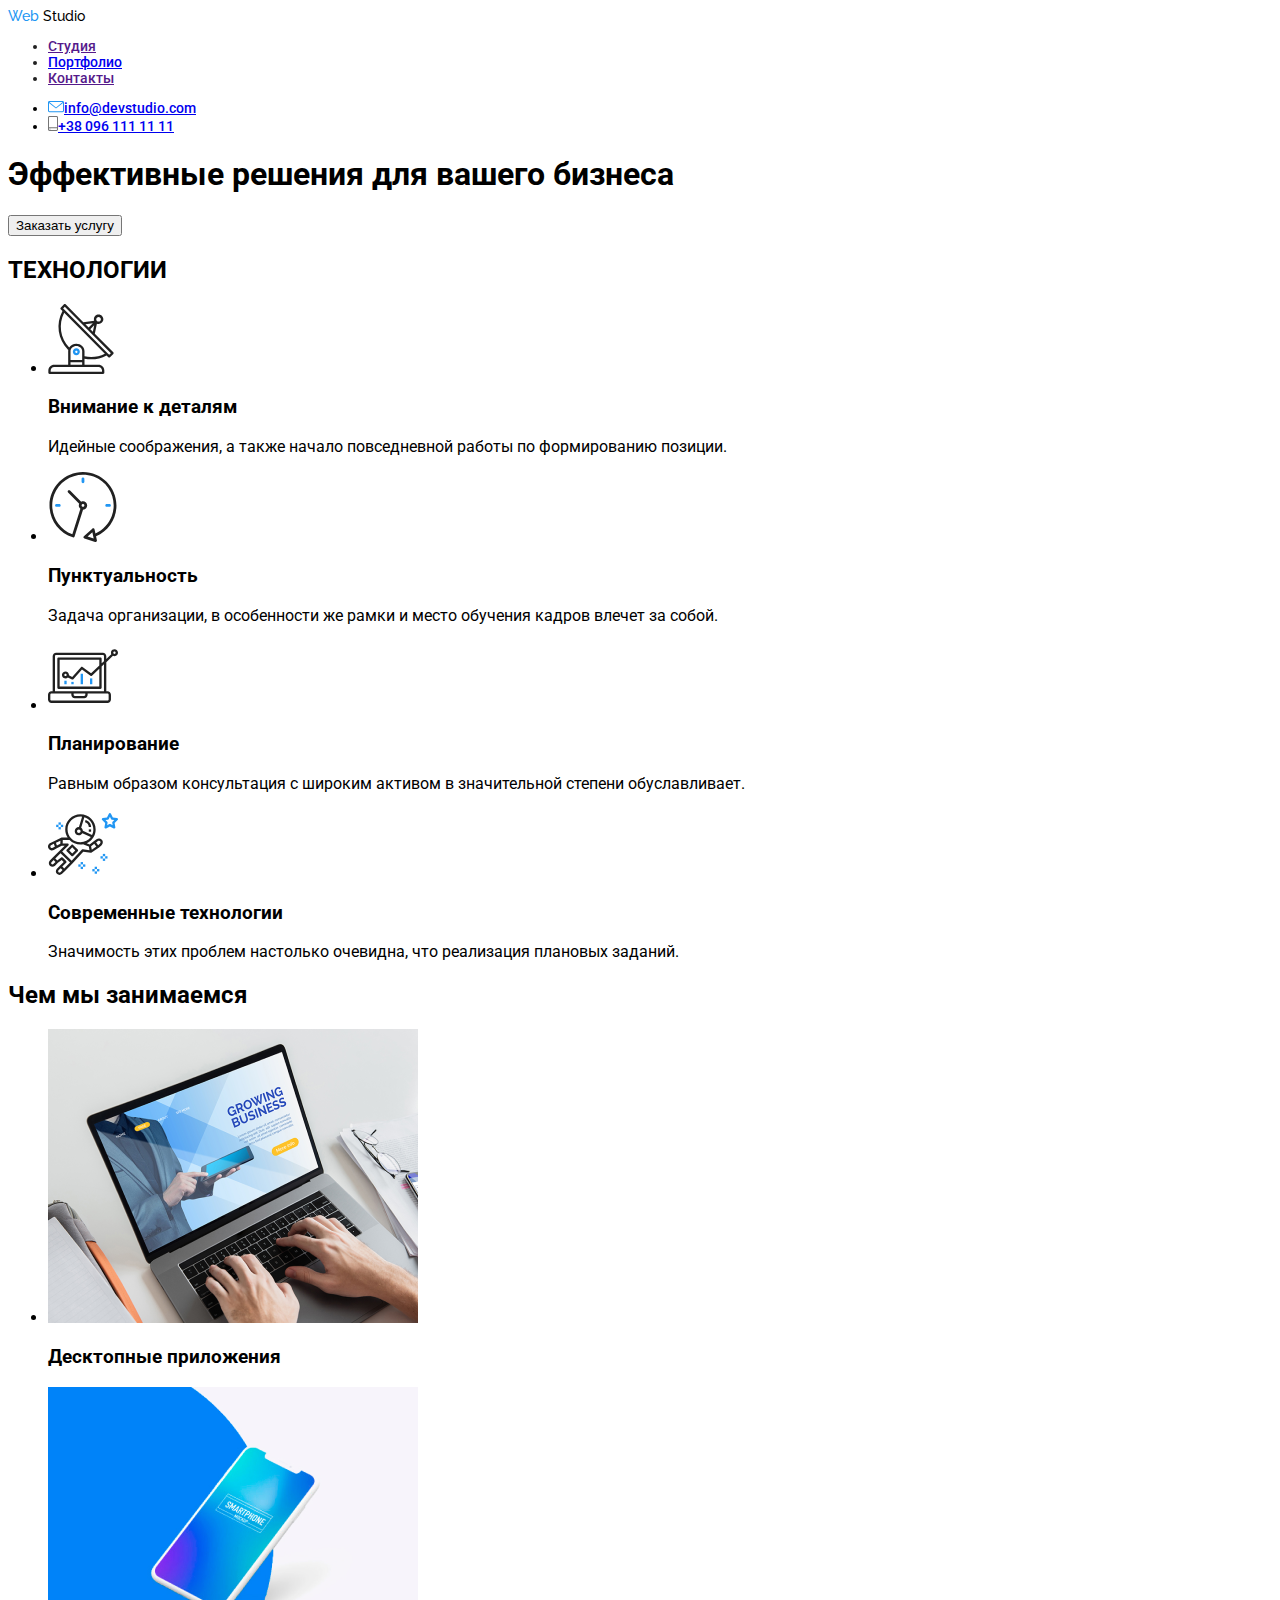
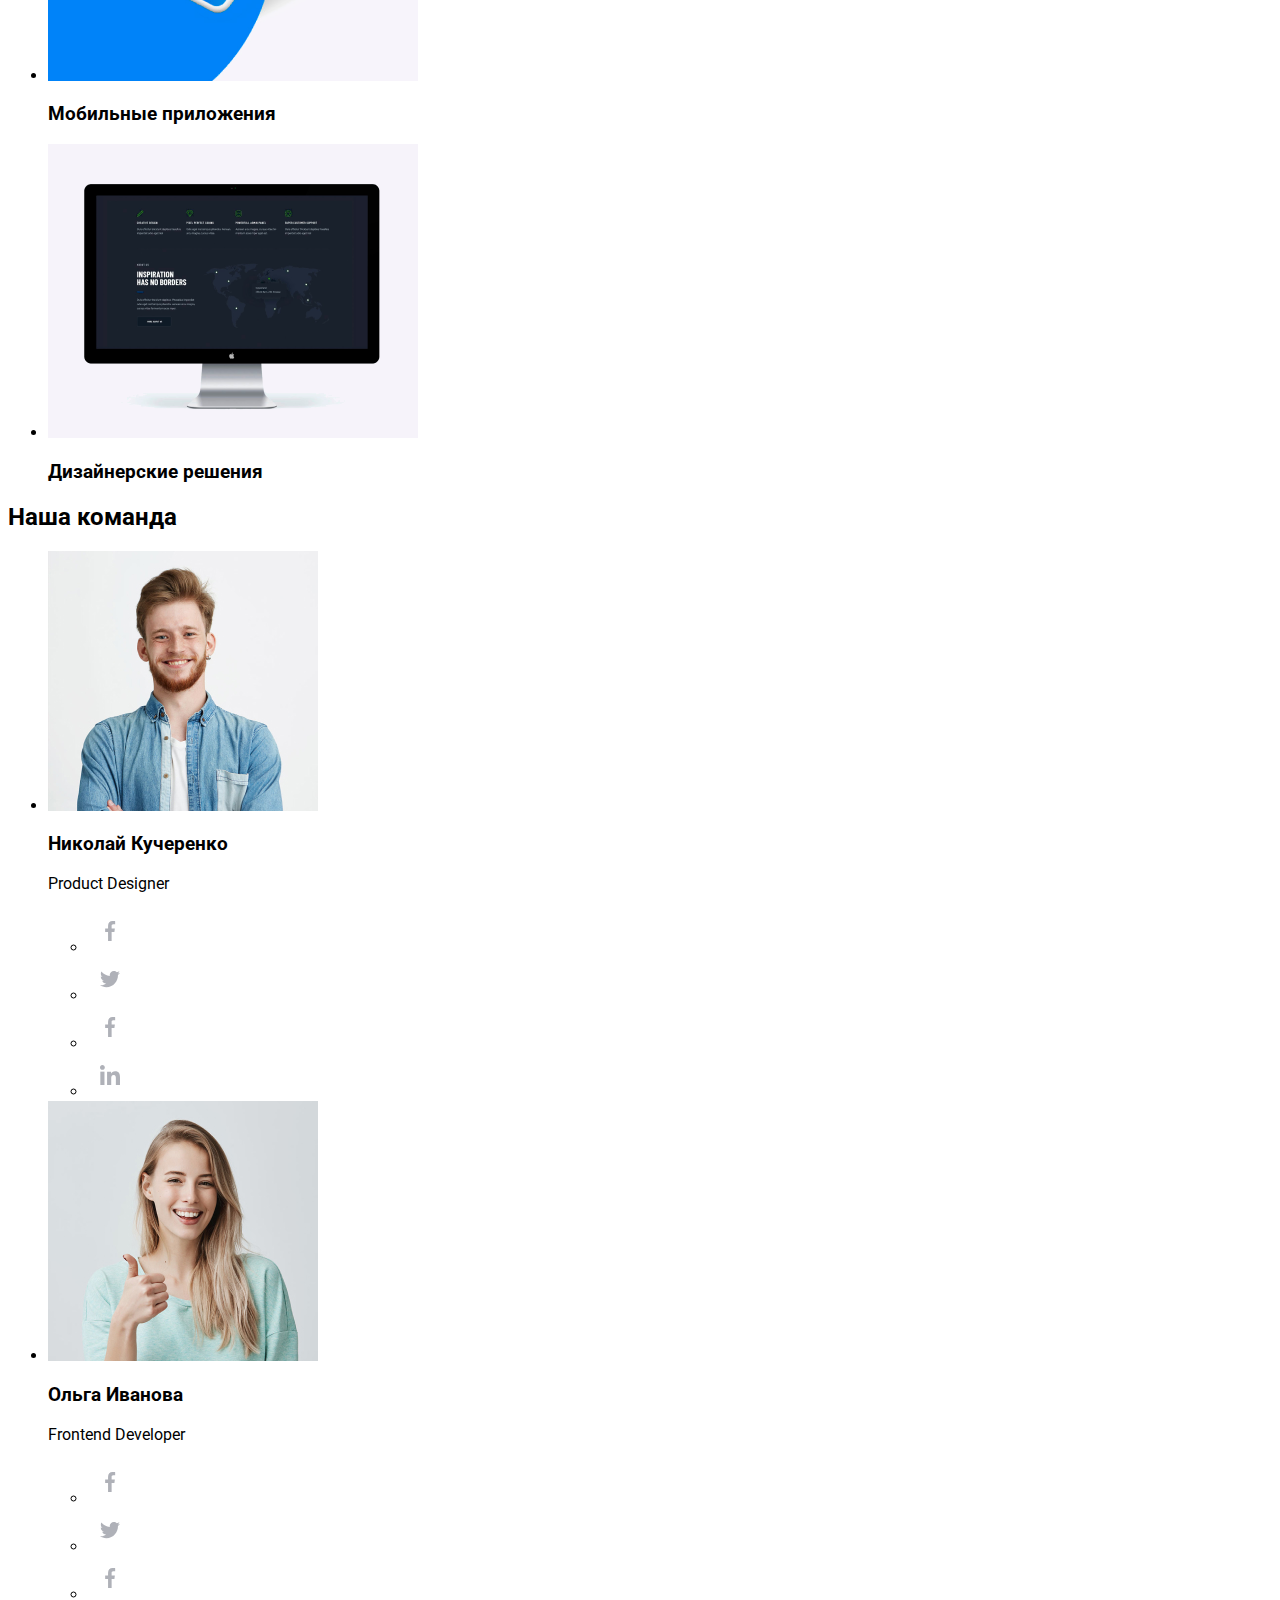
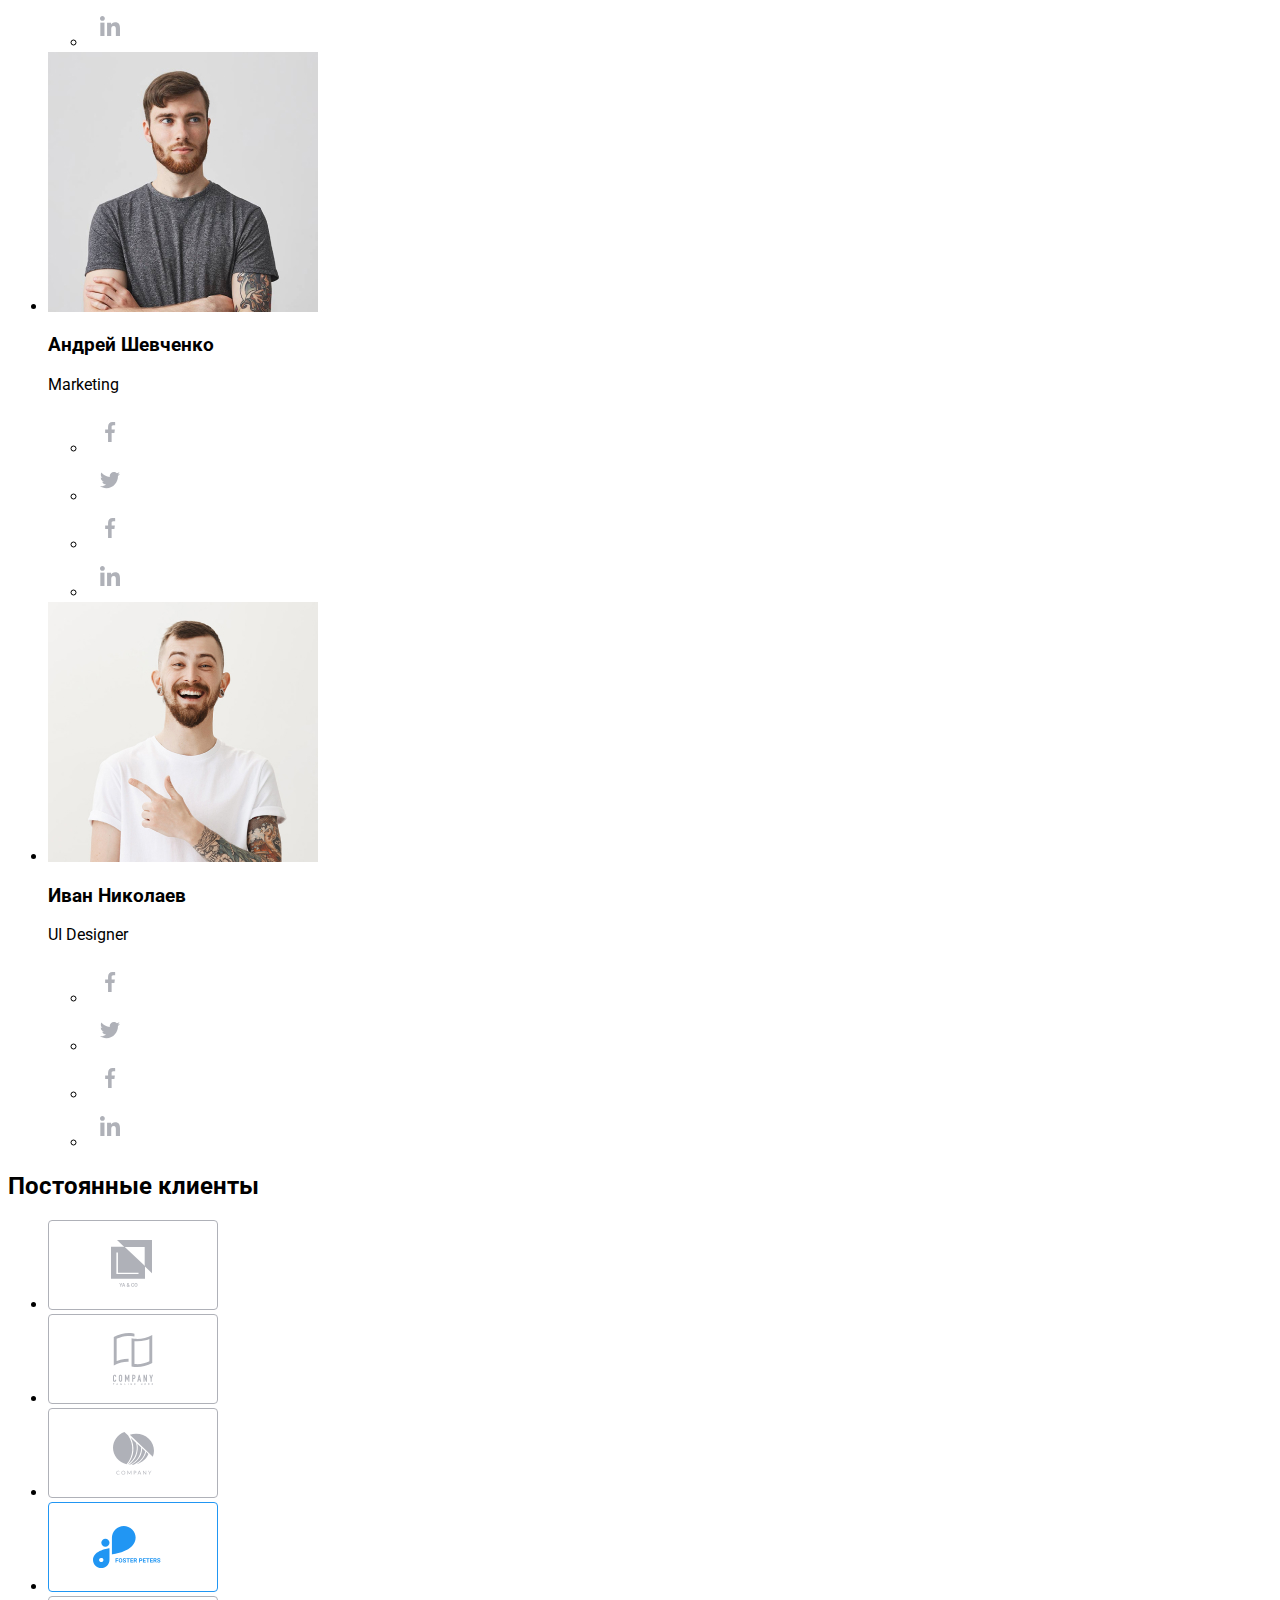
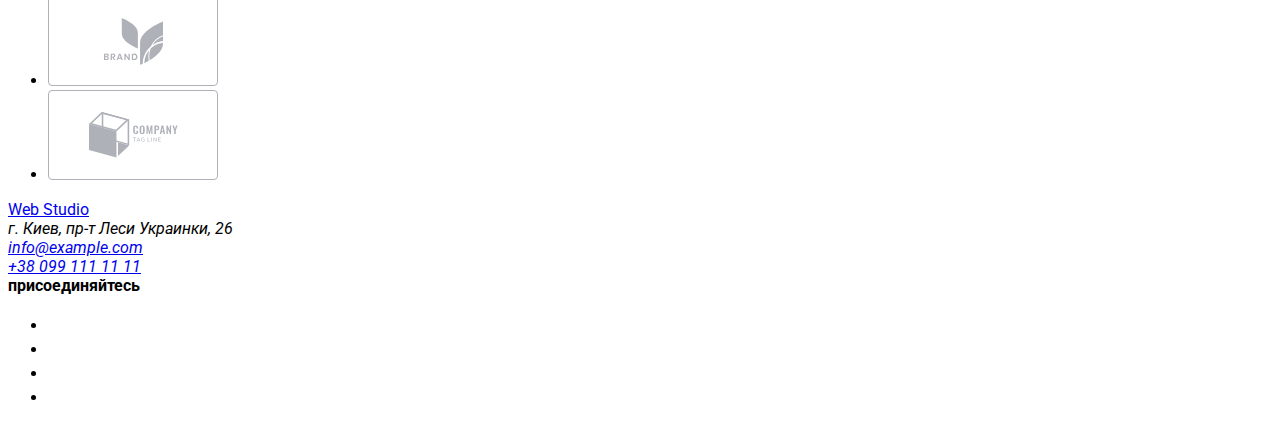
==== index.html @ 9bbaabc9 "CSS" ====
<!DOCTYPE html>
<html lang="ru">
  <head>
    <meta charset="UTF-8" />
    <meta name="viewport" content="width=device-width, initial-scale=1.0" />
    <title>Web Studio</title>
    <link rel="stylesheet" href="./css/styles.css" />
    <link
      href="https://fonts.googleapis.com/css2?family=Raleway:wght@700&family=Roboto:wght@400;500;700&display=swap"
      rel="stylesheet"
    />
    <link
      href="https://fonts.googleapis.com/css2?family=Raleway:wght@700&family=Roboto&display=swap"
      rel="stylesheet"
    />
  </head>
  <body class="web-studio">
    <header>
      <!-- Навигация -->
      <nav class="navi">
        <a href="/" class="logo">Web <span class="logo-color">Studio</span> </a>
        <ul class="navi-link">
          <li><a href="">Студия</a></li>
          <li><a href="portfolio.html">Портфолио</a></li>
          <li><a href="">Контакты</a></li>
        </ul>
        <ul>
          <li>
            <a href="/"
              ><img src="./images/envelope.svg" alt="" />info@devstudio.com</a
            >
          </li>
          <li>
            <a href="/"
              ><img src="./images/smartphone.svg" alt="" />+38 096 111 11 11</a
            >
          </li>
        </ul>
      </nav>
    </header>

    <!-- Главный -->
    <div>
      <section>
        <h1>Эффективные решения для вашего бизнеса</h1>
        <button type="button" class="button">Заказать услугу</button>
      </section>
    </div>

    <!-- Технологии -->
    <section>
      <h2>ТЕХНОЛОГИИ</h2>
      <ul>
        <li>
          <img src="./images/antenna1.svg" alt="" />
          <h3>Внимание к деталям</h3>
          <p>
            Идейные соображения, а также начало повседневной работы по
            формированию позиции.
          </p>
        </li>
        <li>
          <img src="./images/clock1.svg" alt="" />
          <h3>Пунктуальность</h3>
          <p>
            Задача организации, в особенности же рамки и место обучения кадров
            влечет за собой.
          </p>
        </li>
        <li>
          <img src="./images/diagram1.svg" alt="" />
          <h3>Планирование</h3>
          <p>
            Равным образом консультация с широким активом в значительной степени
            обуславливает.
          </p>
        </li>
        <li>
          <img src="./images/astronaut1.svg" alt="" />
          <h3>Современные технологии</h3>
          <p>
            Значимость этих проблем настолько очевидна, что реализация плановых
            заданий.
          </p>
        </li>
      </ul>
    </section>

    <!-- Чем мы занимаемся -->
    <section>
      <h2>Чем мы занимаемся</h2>
      <ul>
        <li>
          <img src="./images/nout.png" alt="" width="370" />
          <h3>Десктопные приложения</h3>
        </li>
        <li>
          <img src="./images/tele.png" alt="" width="370" />
          <h3>Мобильные приложения</h3>
        </li>
        <li>
          <img src="./images/monitor.png" alt="" width="370" />
          <h3>Дизайнерские решения</h3>
        </li>
      </ul>
    </section>

    <!--Комманда-->
    <section>
      <h2>Наша команда</h2>
      <ul>
        <li>
          <img src="./images/Nikolay.jpg" alt="" width="270" />
          <h3>Николай Кучеренко</h3>
          <p>Product Designer</p>
          <ul>
            <li>
              <a href="">
                <img src="./images/facebook.svg" alt="" />
              </a>
            </li>
            <li>
              <a href="">
                <img src="./images/twitter.svg" alt="" />
              </a>
            </li>
            <li>
              <a href="">
                <img src="./images/facebook.svg" alt="" />
              </a>
            </li>
            <li>
              <a href="">
                <img src="./images/in.svg" alt="" />
              </a>
            </li>
          </ul>
        </li>
        <li>
          <img src="./images/Olga.jpg" alt="" />
          <h3>Ольга Иванова</h3>
          <p>Frontend Developer</p>
          <ul>
            <li>
              <a href="">
                <img src="./images/facebook.svg" alt="" />
              </a>
            </li>
            <li>
              <a href="">
                <img src="./images/twitter.svg" alt="" />
              </a>
            </li>
            <li>
              <a href="">
                <img src="./images/facebook.svg" alt="" />
              </a>
            </li>
            <li>
              <a href="">
                <img src="./images/in.svg" alt="" />
              </a>
            </li>
          </ul>
        </li>
        <li>
          <img src="./images/Andrey.jpg" alt="" />
          <h3>Андрей Шевченко</h3>
          <p>Marketing</p>
          <ul>
            <li>
              <a href="">
                <img src="./images/facebook.svg" alt="" />
              </a>
            </li>
            <li>
              <a href="">
                <img src="./images/twitter.svg" alt="" />
              </a>
            </li>
            <li>
              <a href="">
                <img src="./images/facebook.svg" alt="" />
              </a>
            </li>
            <li>
              <a href="">
                <img src="./images/in.svg" alt="" />
              </a>
            </li>
          </ul>
        </li>
        <li>
          <img src="./images/Ivan.jpg" alt="" />
          <h3>Иван Николаев</h3>
          <p>UI Designer</p>
          <ul>
            <li>
              <a href="">
                <img src="./images/facebook.svg" alt="" />
              </a>
            </li>
            <li>
              <a href="">
                <img src="./images/twitter.svg" alt="" />
              </a>
            </li>
            <li>
              <a href="">
                <img src="./images/facebook.svg" alt="" />
              </a>
            </li>
            <li>
              <a href="">
                <img src="./images/in.svg" alt="" />
              </a>
            </li>
          </ul>
        </li>
      </ul>
    </section>
    <section>
      <h2>Постоянные клиенты</h2>
      <ul>
        <li>
          <a href="">
            <img src="./images/Client_1.svg" alt="" />
          </a>
        </li>
        <li>
          <a href="">
            <img src="./images/Client_2.svg" alt="" />
          </a>
        </li>
        <li>
          <a href="">
            <img src="./images/Client_3.svg" alt="" />
          </a>
        </li>
        <li>
          <a href="">
            <img src="./images/Client_4.svg" alt="" />
          </a>
        </li>
        <li>
          <a href="">
            <img src="./images/Client_5.svg" alt="" />
          </a>
        </li>
        <li>
          <a href="">
            <img src="./images/Client_6.svg" alt="" />
          </a>
        </li>
      </ul>
    </section>

    <!--подвал-->
    <footer>
      <a href="/">Web <span>Studio</span> </a>
      <address>
        г. Киев, пр-т Леси Украинки, 26<br />
        <a href="mailto:info@example.com">info@example.com</a><br />
        <a href="tel:+380991111111">+38 099 111 11 11</a>
      </address>
      <b>присоединяйтесь</b>
      <ul>
        <li>
          <a
            href="https://instagramm.com"
            target="_blank"
            rel="noopener noreferrer"
            area-label="Instagramm"
          >
            <img src="./images/instagram_white.svg" alt="Instagramm" />
          </a>
        </li>
        <li>
          <a
            href="https://twittwr.com"
            target="_blank"
            rel="noopener noreferrer"
            area-label="Twitter"
          >
            <img src="./images/twitter_white.svg" alt="" />
          </a>
        </li>
        <li>
          <a
            href="https://facebook.com"
            target="_blank"
            rel="noopener noreferrer"
            area-label="Facebook"
          >
            <img src="./images/facebook_white.svg" alt="" />
          </a>
        </li>
        <li>
          <a
            href="https://linkedin.com/"
            target="_blank"
            rel="noopener noreferrer"
            area-label="Linkedin"
          >
            <img src="./images/linkedin_white.svg" alt="" />
          </a>
        </li>
      </ul>
    </footer>
  </body>
</html>
---- css/styles.css ----
.web-studio {
  font-family: "Roboto", sans-serif;
}

.logo {
  font-family: "Raleway", sans-serif;
  color: #2196f3;
  text-decoration: none;
}

.logo-color {
  color: #000000;
}
.button:hover {
  background-color: #2196f3;
  color: #ffffff;
}

.navi {
  font-weight: 500;
  font-size: 14px;
  line-height: 16px;
}

.navi-link li {
  color: #212121;
  text-decoration: none;
}
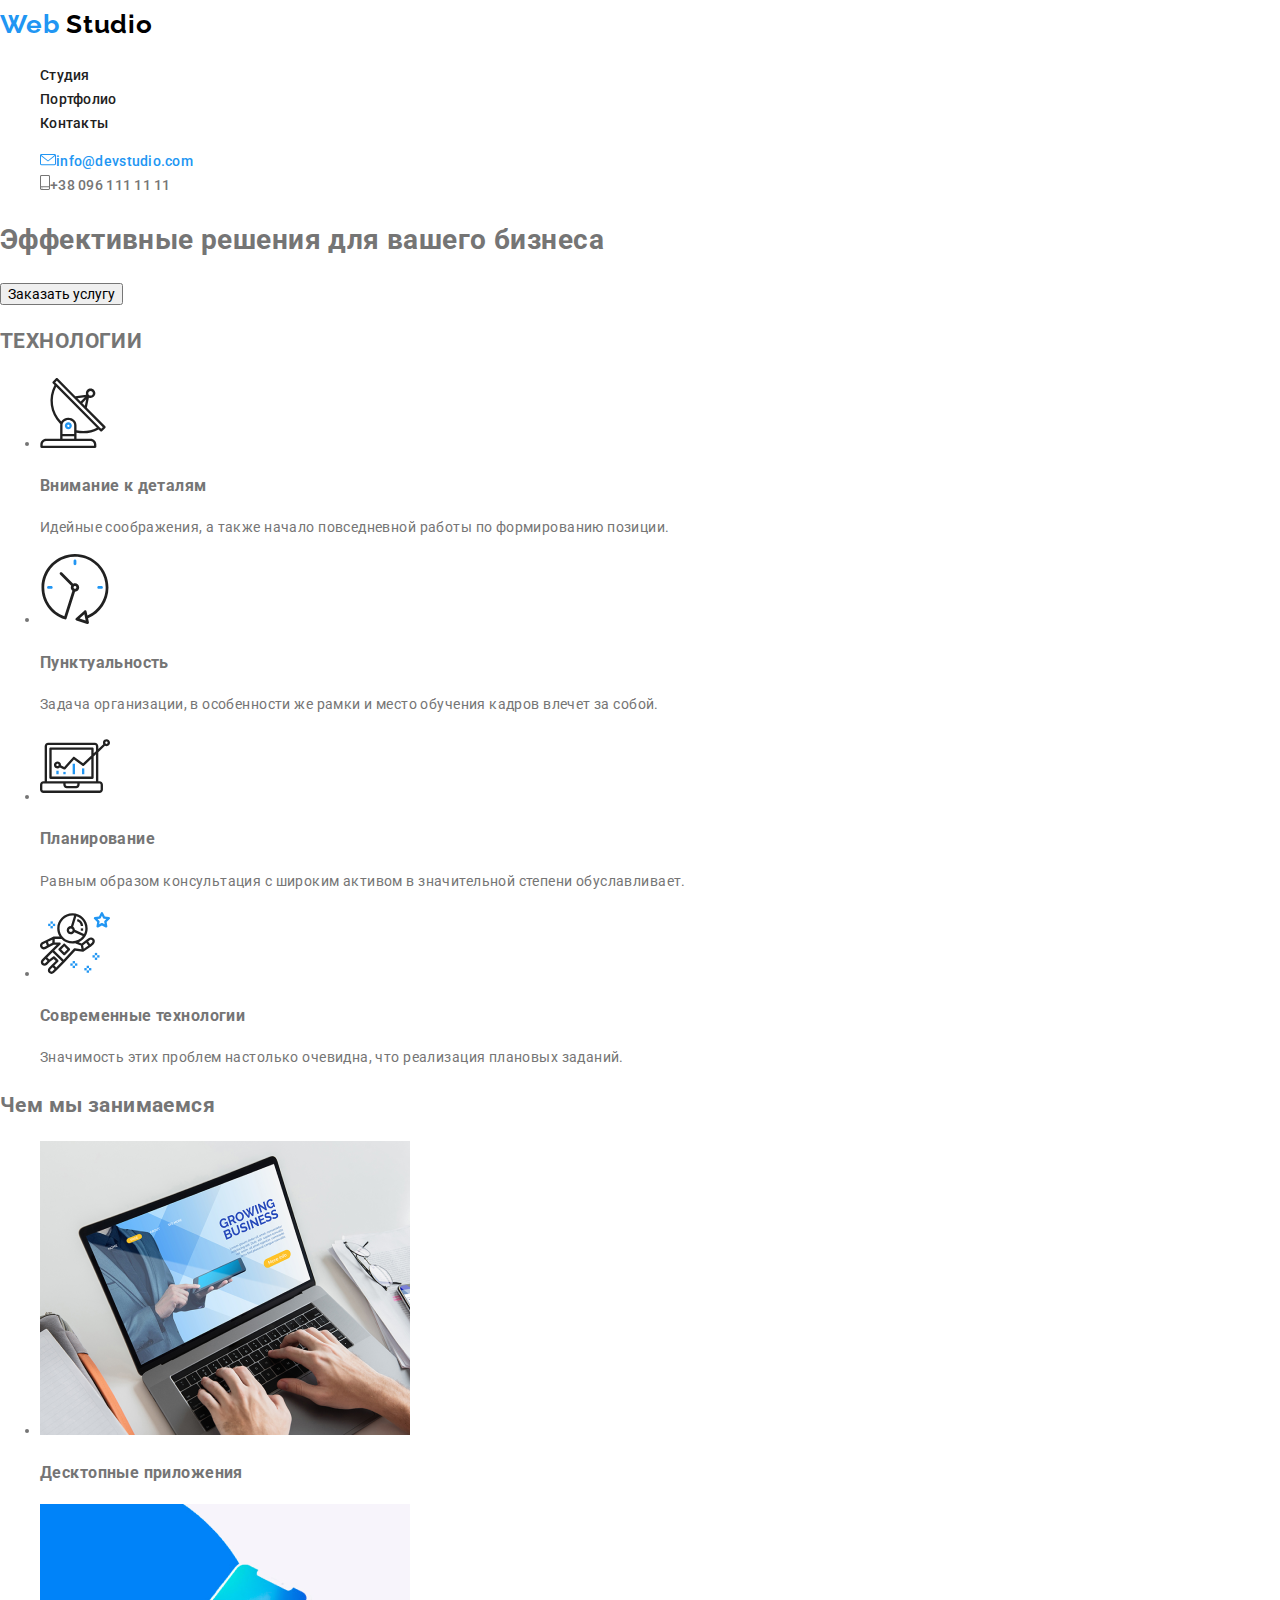
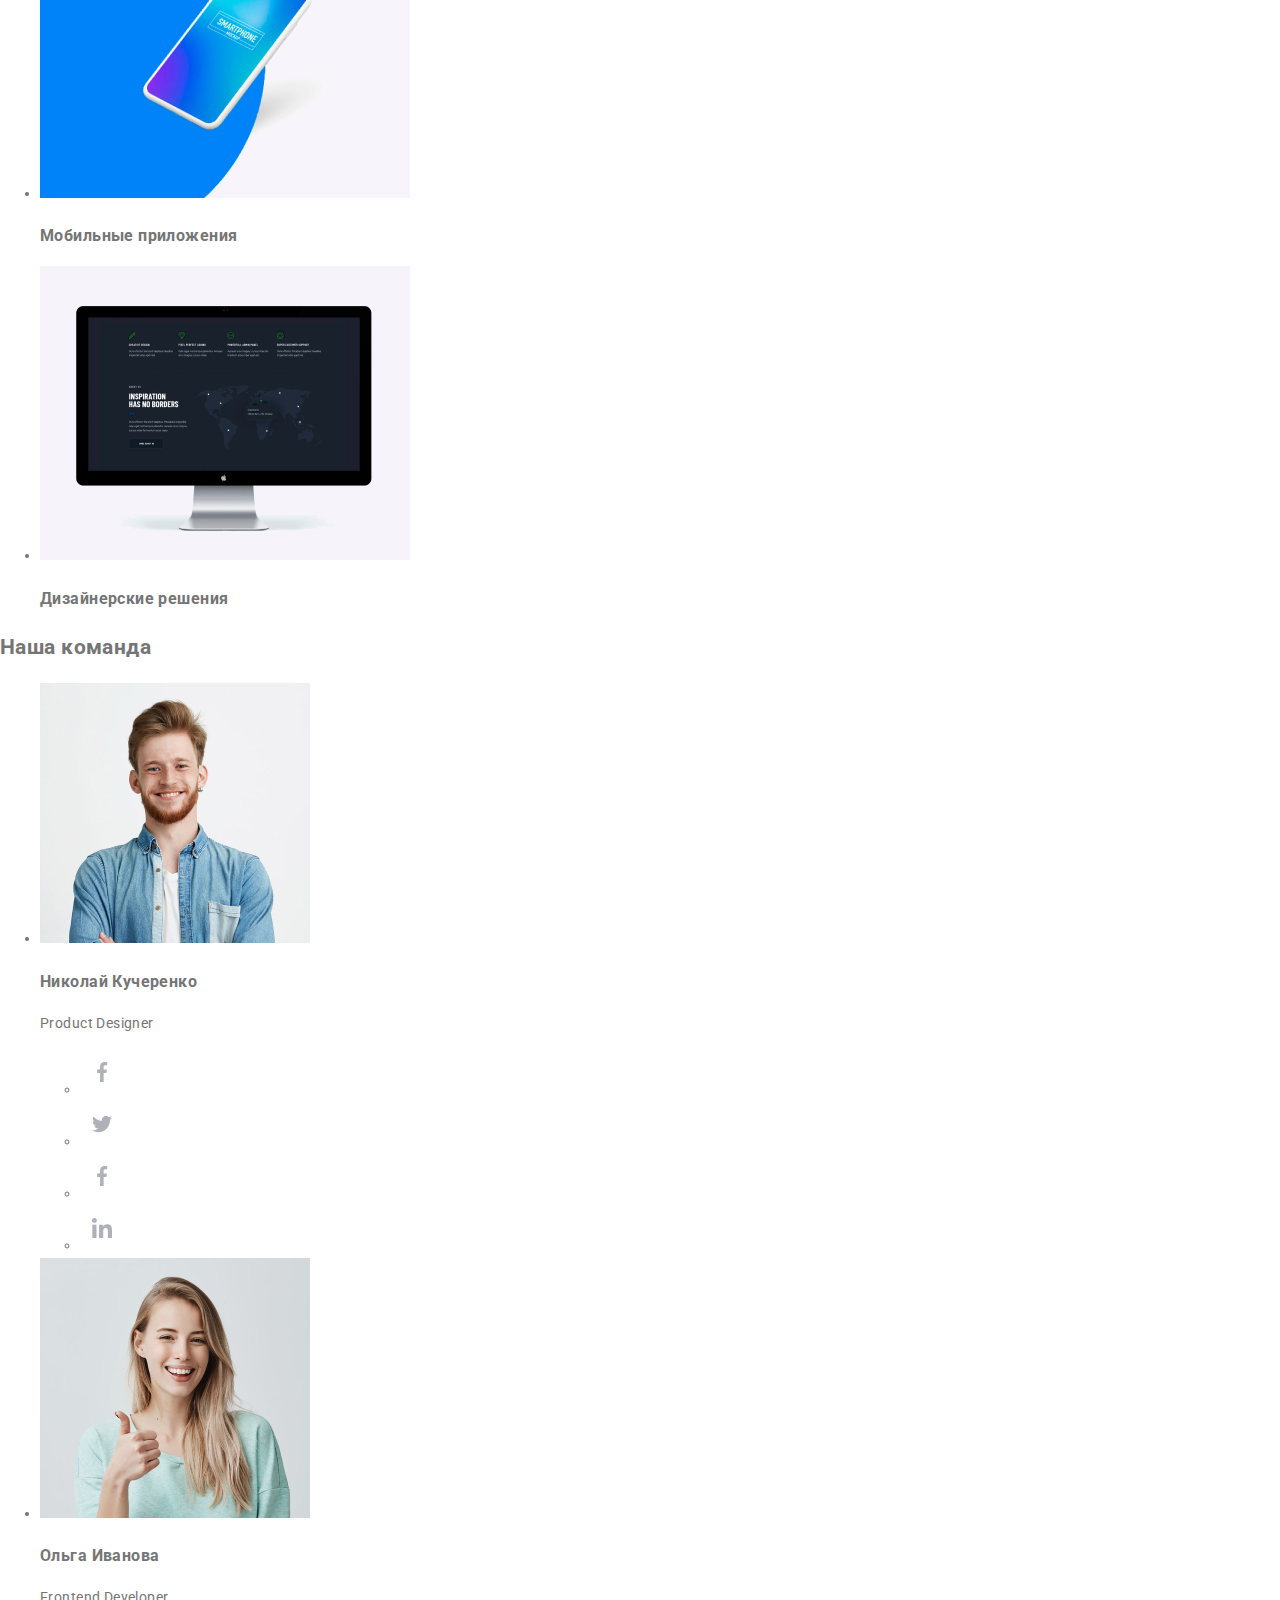
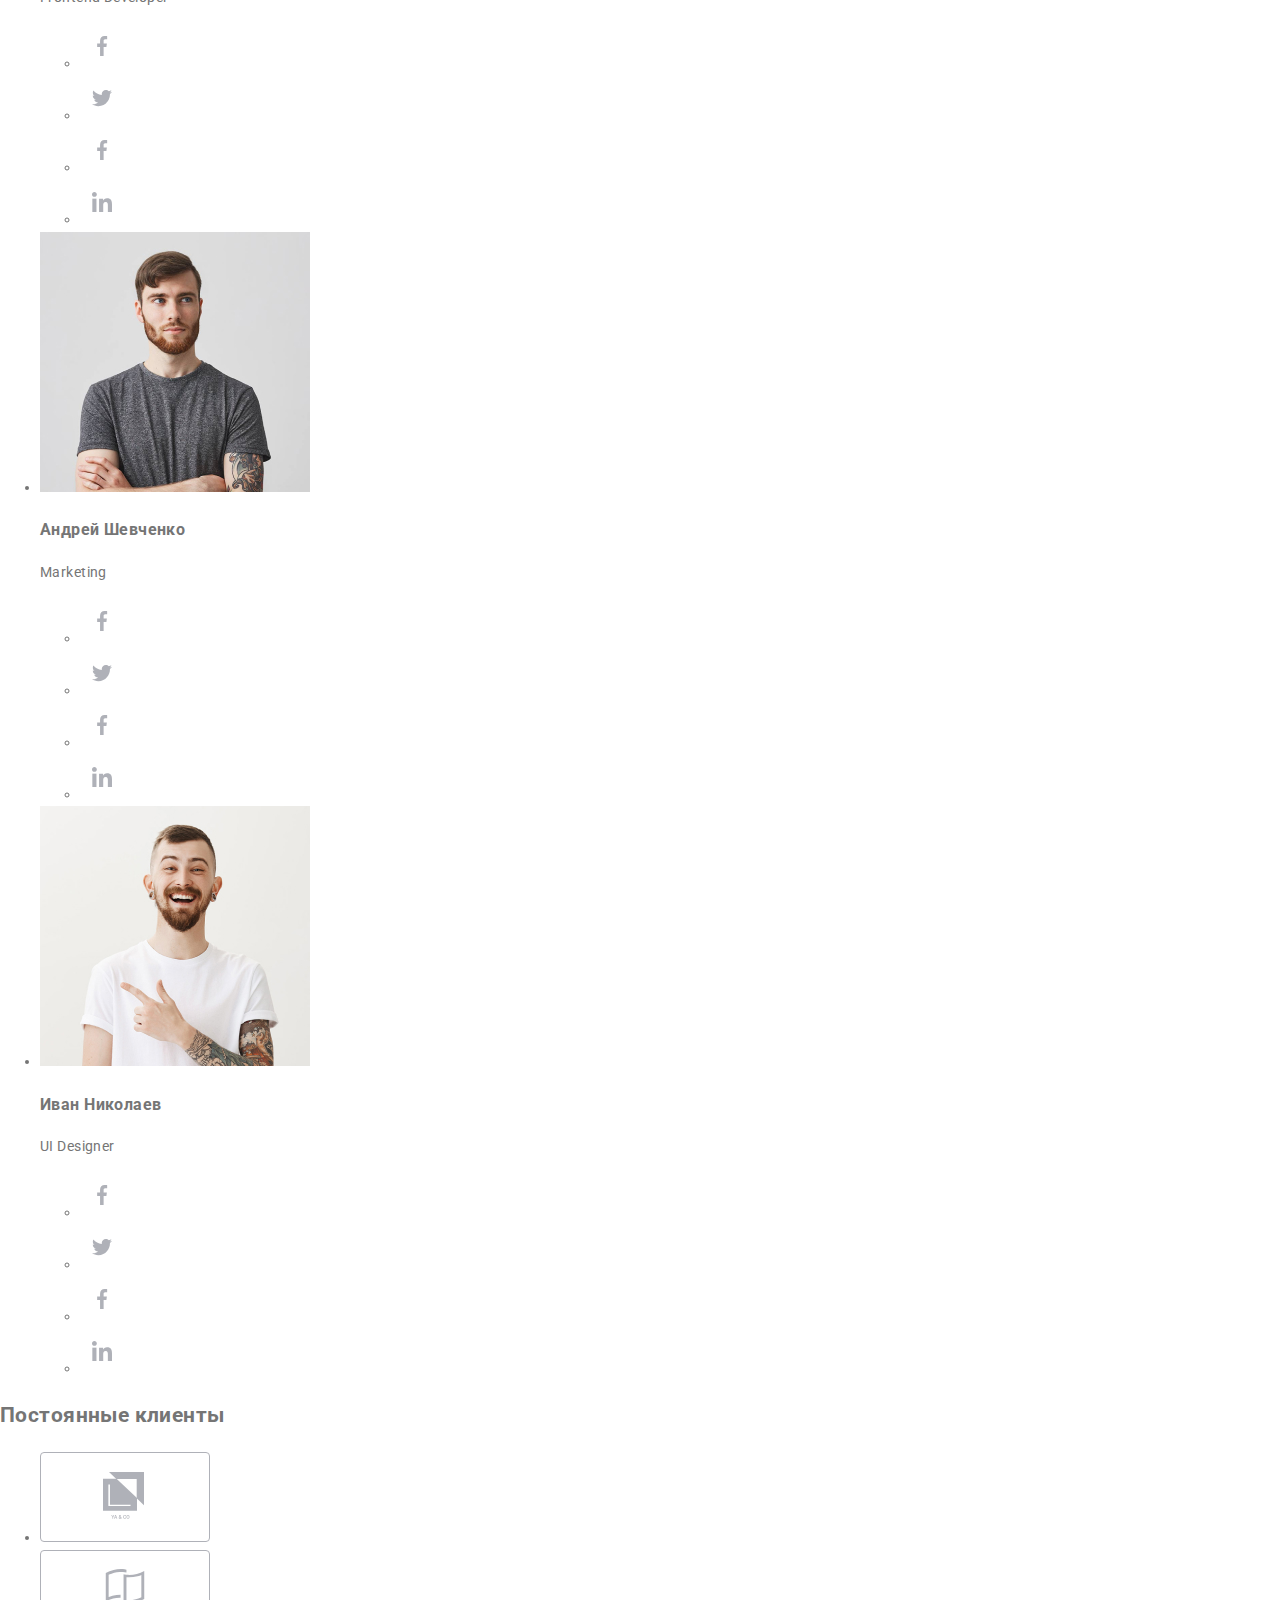
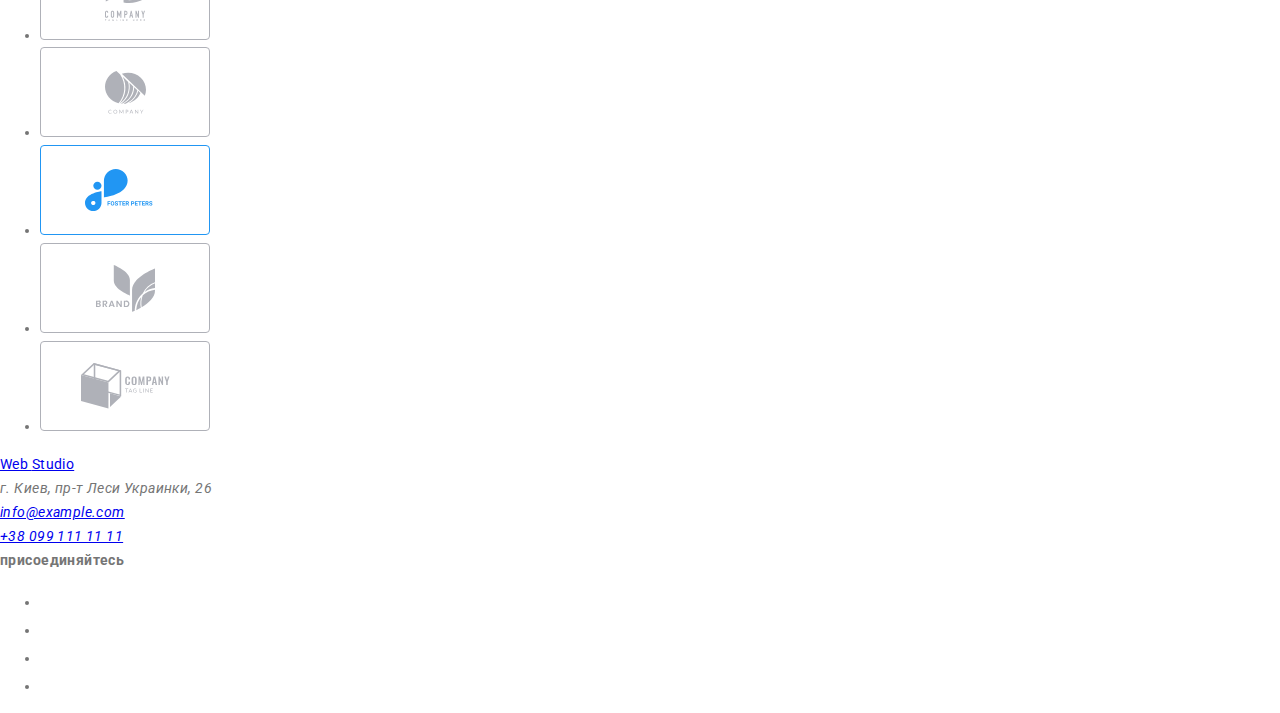
==== commit b9c240b8: "btn" ====
--- a/index.html
+++ b/index.html
@@ -4,34 +4,33 @@
     <meta charset="UTF-8" />
     <meta name="viewport" content="width=device-width, initial-scale=1.0" />
     <title>Web Studio</title>
-    <link rel="stylesheet" href="./css/styles.css" />
     <link
       href="https://fonts.googleapis.com/css2?family=Raleway:wght@700&family=Roboto:wght@400;500;700&display=swap"
       rel="stylesheet"
     />
-    <link
-      href="https://fonts.googleapis.com/css2?family=Raleway:wght@700&family=Roboto&display=swap"
-      rel="stylesheet"
-    />
+    <link rel="stylesheet" href="./css/normalize.css" />
+    <link rel="stylesheet" href="./css/styles.css" />
   </head>
   <body class="web-studio">
     <header>
       <!-- Навигация -->
-      <nav class="navi">
+      <nav>
         <a href="/" class="logo">Web <span class="logo-color">Studio</span> </a>
-        <ul class="navi-link">
-          <li><a href="">Студия</a></li>
-          <li><a href="portfolio.html">Портфолио</a></li>
-          <li><a href="">Контакты</a></li>
+        <ul class="navi">
+          <li class="navi-item"><a href="" class="navi-link">Студия</a></li>
+          <li class="navi-item">
+            <a href="portfolio.html" class="navi-link">Портфолио</a>
+          </li>
+          <li class="navi-item"><a href="" class="navi-link">Контакты</a></li>
         </ul>
-        <ul>
+        <ul class="navi">
           <li>
-            <a href="/"
+            <a href="/" class="addres-link envelope"
               ><img src="./images/envelope.svg" alt="" />info@devstudio.com</a
             >
           </li>
           <li>
-            <a href="/"
+            <a href="/" class="addres-link smartphone"
               ><img src="./images/smartphone.svg" alt="" />+38 096 111 11 11</a
             >
           </li>
--- a/css/styles.css
+++ b/css/styles.css
@@ -1,9 +1,18 @@
-.web-studio {
+/* font-family: 'Raleway', sans-serif;
+font-family: 'Roboto', sans-serif; */
+body {
   font-family: "Roboto", sans-serif;
+  font-size: 14px;
+  line-height: 1.71;
+  letter-spacing: 0.03em;
+  color: #757575;
 }
-
 .logo {
   font-family: "Raleway", sans-serif;
+  font-weight: 700;
+  font-size: 26px;
+  line-height: 1.92;
+  letter-spacing: 0.03em;
   color: #2196f3;
   text-decoration: none;
 }
@@ -11,18 +20,58 @@
 .logo-color {
   color: #000000;
 }
-.button:hover {
-  background-color: #2196f3;
-  color: #ffffff;
+
+.navi {
+  list-style: none;
 }
 
-.navi {
+.navi-link {
+  /* font-family: "Roboto", sans-serif; */
   font-weight: 500;
   font-size: 14px;
-  line-height: 16px;
-}
-
-.navi-link li {
+  line-height: 1.14;
+  letter-spacing: 0.02em;
   color: #212121;
   text-decoration: none;
 }
+
+.navi-link:hover,
+.navi-link:focus {
+  color: #2196f3;
+}
+
+.addres-link {
+  /* font-family: "Roboto", sans-serif; */
+  font-weight: 500;
+  font-size: 14px;
+  line-height: 1.14;
+  letter-spacing: 0.02em;
+  text-decoration: none;
+}
+
+.envelope {
+  color: #2196f3;
+}
+
+.smartphone {
+  color: #757575;
+}
+
+.btn {
+  font-weight: 500;
+  font-size: 16px;
+  line-height: 1.62;
+  text-align: center;
+  letter-spacing: 0.03em;
+  background: #f5f4fa;
+  border-color: #f5f4fa;
+  border-radius: 4px;
+  color: #212121;
+}
+
+.btn:hover,
+.btn:focus {
+  background-color: #2196f3;
+  color: #ffffff;
+  cursor: pointer;
+}
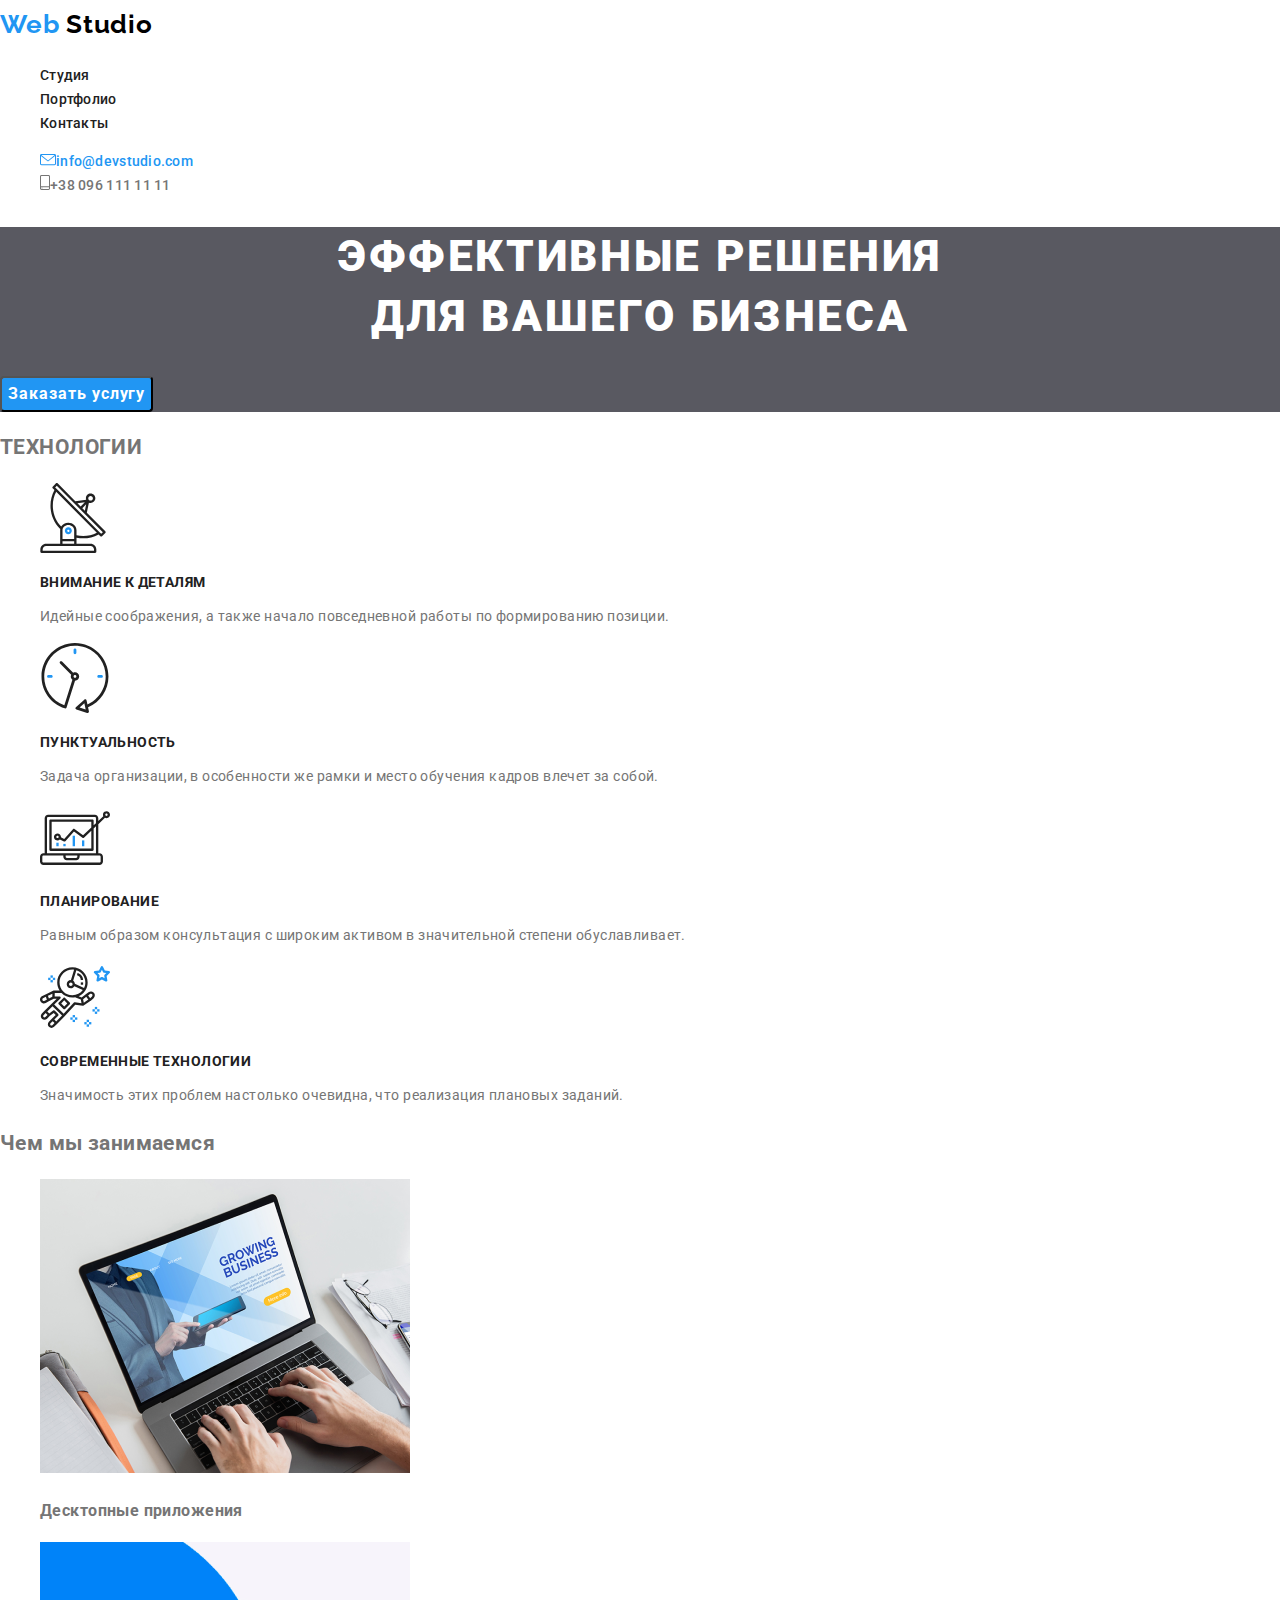
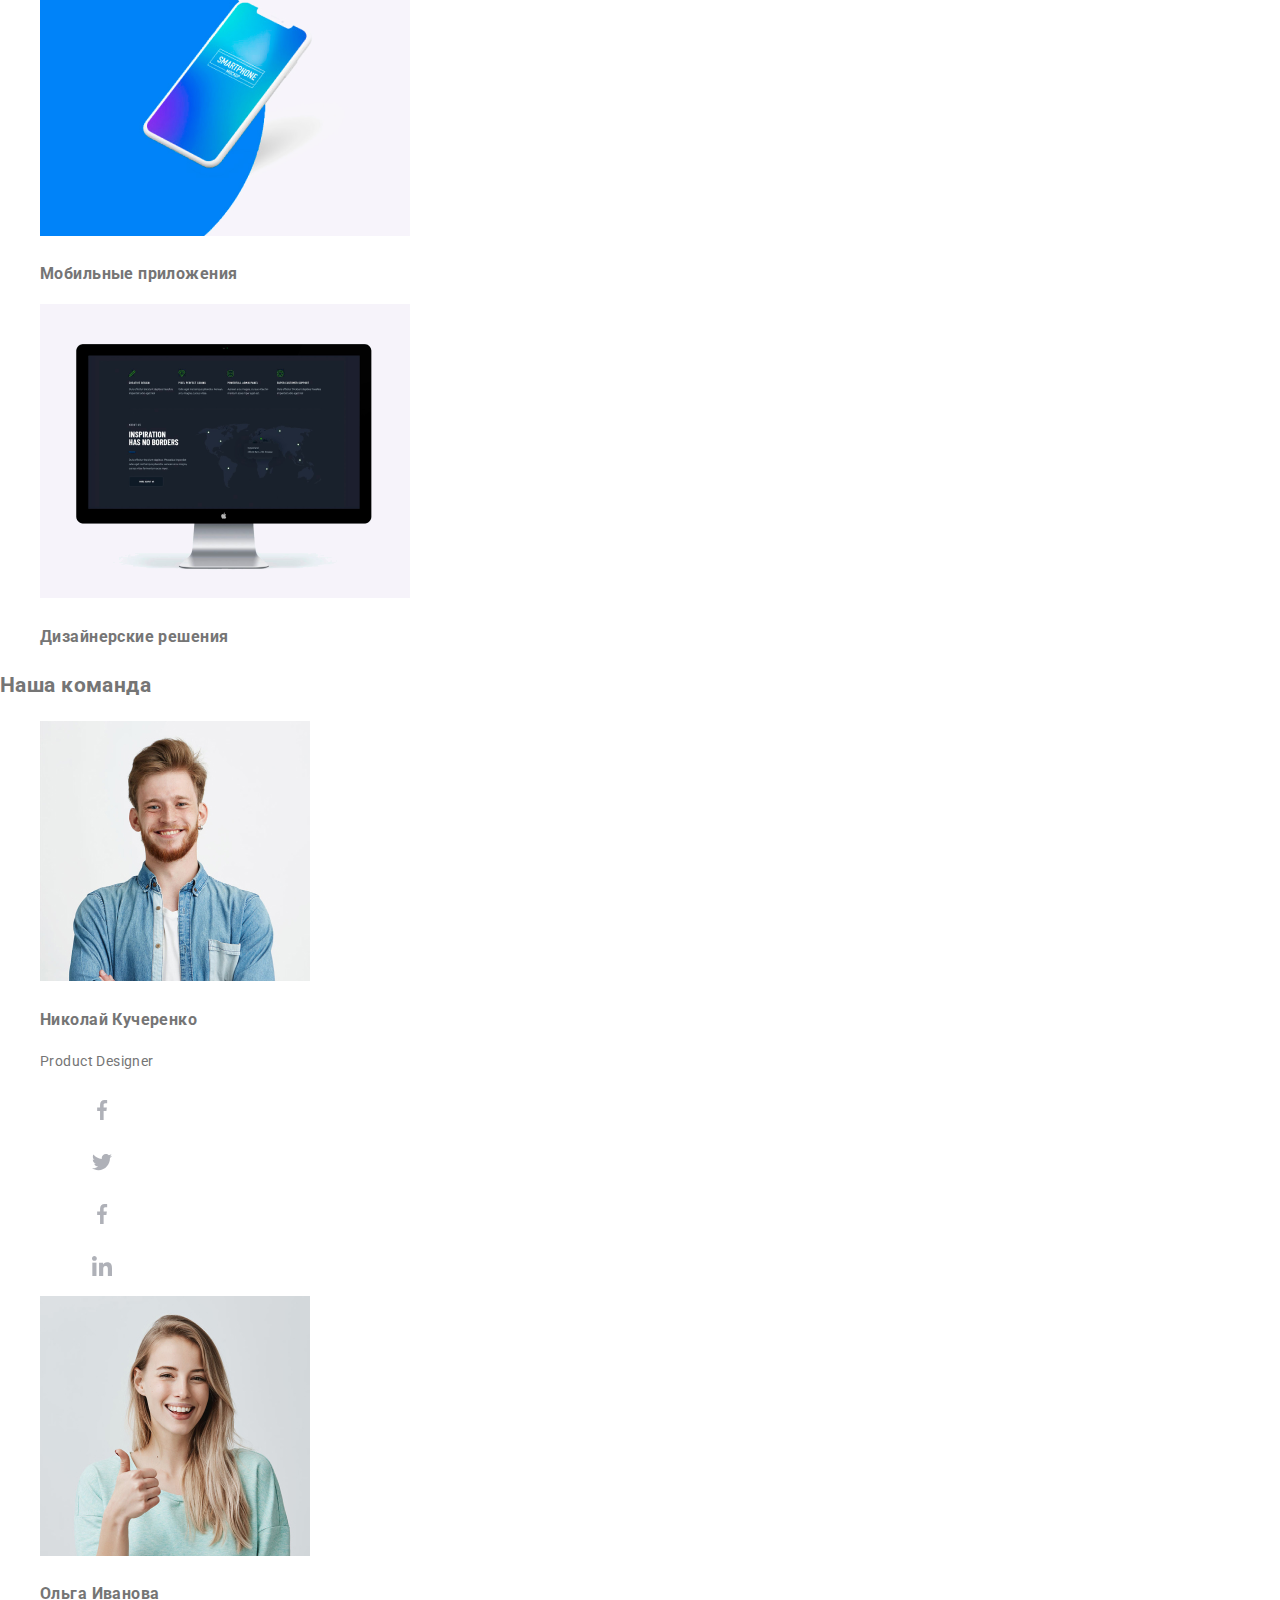
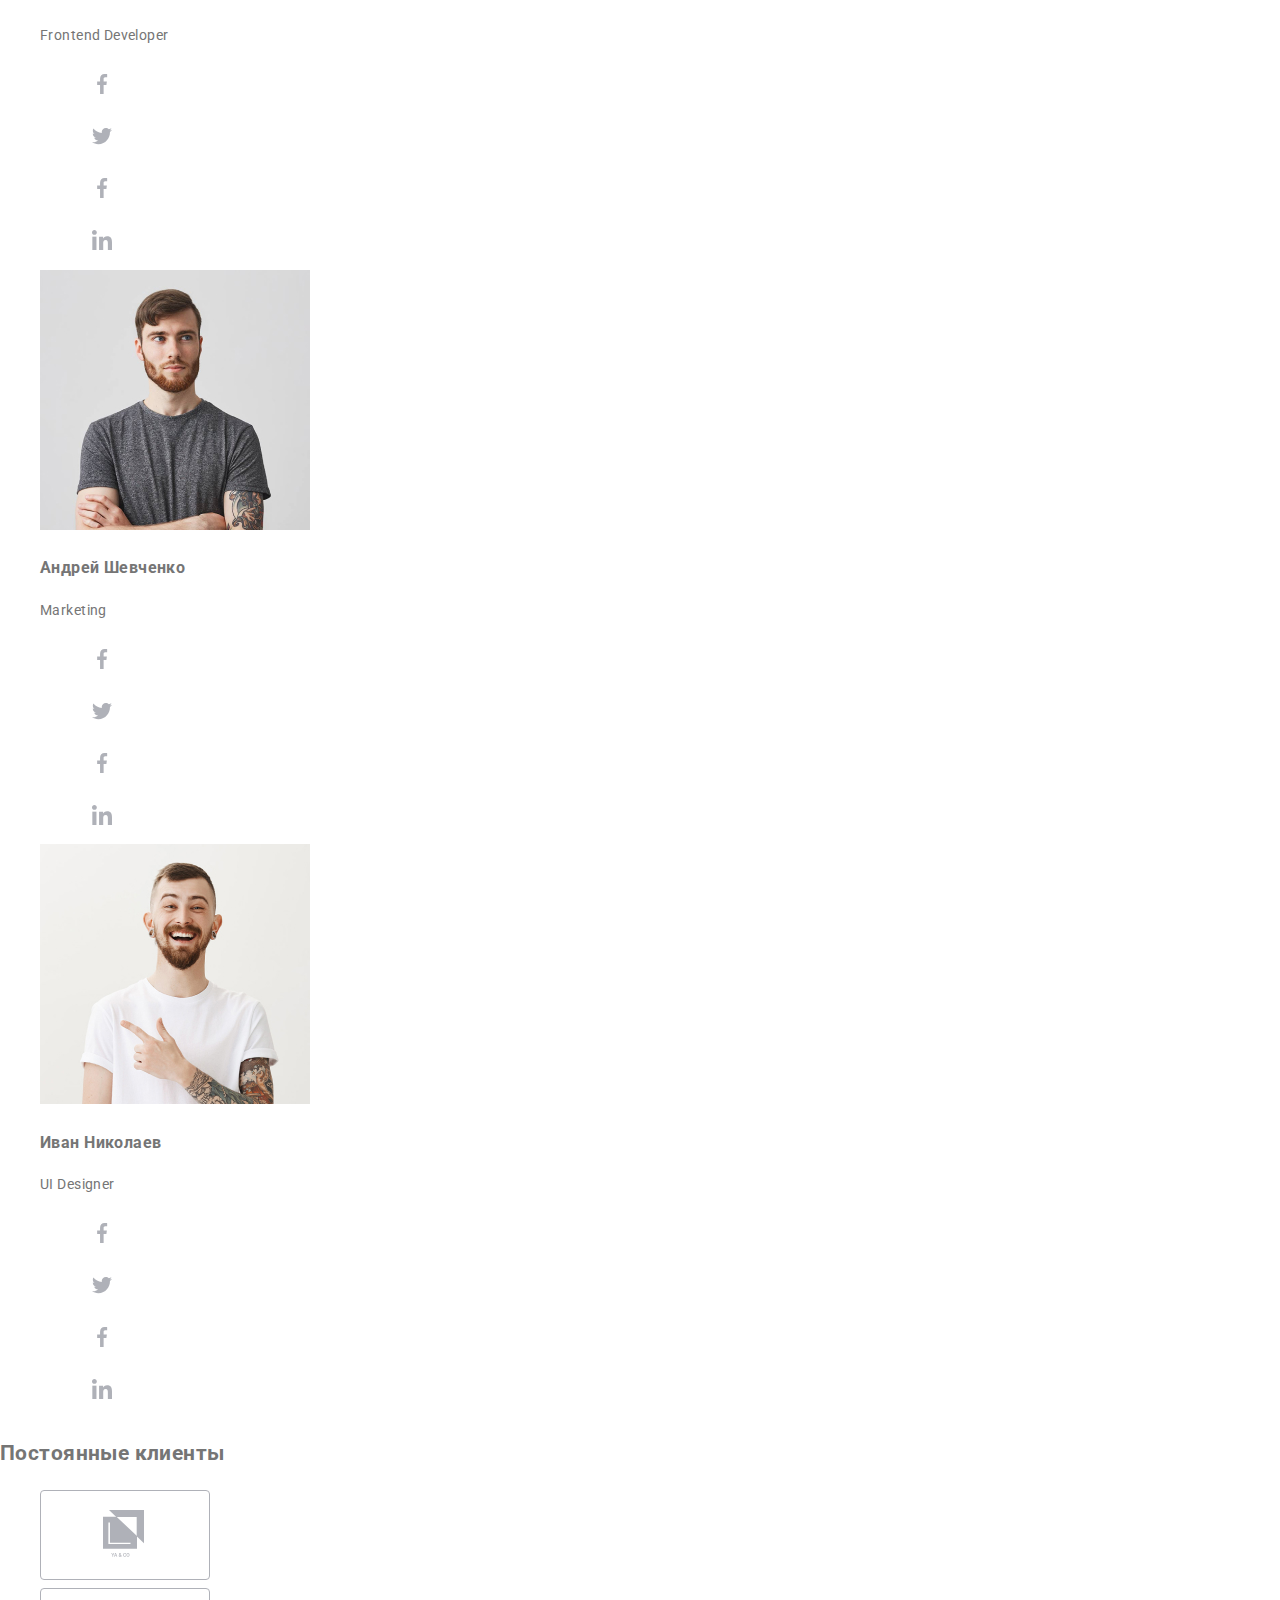
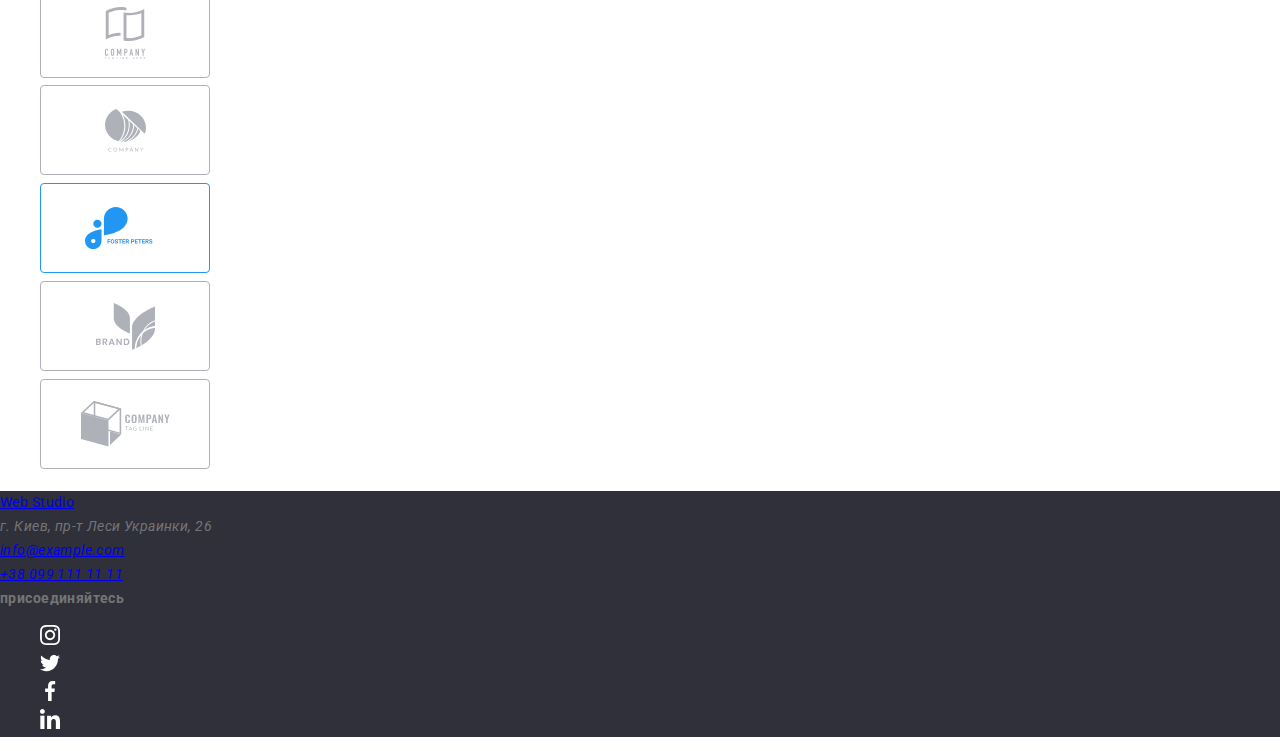
==== commit 0fa41d03: "gallery" ====
--- a/index.html
+++ b/index.html
@@ -40,19 +40,22 @@
 
     <!-- Главный -->
     <div>
-      <section>
-        <h1>Эффективные решения для вашего бизнеса</h1>
-        <button type="button" class="button">Заказать услугу</button>
+      <section class="hero">
+        <h1 class="hero-title">
+          Эффективные решения<br />
+          для вашего бизнеса
+        </h1>
+        <button type="button" class="hero-btn">Заказать услугу</button>
       </section>
     </div>
 
     <!-- Технологии -->
     <section>
       <h2>ТЕХНОЛОГИИ</h2>
-      <ul>
+      <ul class="navi">
         <li>
           <img src="./images/antenna1.svg" alt="" />
-          <h3>Внимание к деталям</h3>
+          <h3 class="tech">Внимание к деталям</h3>
           <p>
             Идейные соображения, а также начало повседневной работы по
             формированию позиции.
@@ -60,7 +63,7 @@
         </li>
         <li>
           <img src="./images/clock1.svg" alt="" />
-          <h3>Пунктуальность</h3>
+          <h3 class="tech">Пунктуальность</h3>
           <p>
             Задача организации, в особенности же рамки и место обучения кадров
             влечет за собой.
@@ -68,7 +71,7 @@
         </li>
         <li>
           <img src="./images/diagram1.svg" alt="" />
-          <h3>Планирование</h3>
+          <h3 class="tech">Планирование</h3>
           <p>
             Равным образом консультация с широким активом в значительной степени
             обуславливает.
@@ -76,7 +79,7 @@
         </li>
         <li>
           <img src="./images/astronaut1.svg" alt="" />
-          <h3>Современные технологии</h3>
+          <h3 class="tech">Современные технологии</h3>
           <p>
             Значимость этих проблем настолько очевидна, что реализация плановых
             заданий.
@@ -88,7 +91,7 @@
     <!-- Чем мы занимаемся -->
     <section>
       <h2>Чем мы занимаемся</h2>
-      <ul>
+      <ul class="navi">
         <li>
           <img src="./images/nout.png" alt="" width="370" />
           <h3>Десктопные приложения</h3>
@@ -107,12 +110,12 @@
     <!--Комманда-->
     <section>
       <h2>Наша команда</h2>
-      <ul>
+      <ul class="navi">
         <li>
           <img src="./images/Nikolay.jpg" alt="" width="270" />
           <h3>Николай Кучеренко</h3>
           <p>Product Designer</p>
-          <ul>
+          <ul class="navi">
             <li>
               <a href="">
                 <img src="./images/facebook.svg" alt="" />
@@ -139,7 +142,7 @@
           <img src="./images/Olga.jpg" alt="" />
           <h3>Ольга Иванова</h3>
           <p>Frontend Developer</p>
-          <ul>
+          <ul class="navi">
             <li>
               <a href="">
                 <img src="./images/facebook.svg" alt="" />
@@ -166,7 +169,7 @@
           <img src="./images/Andrey.jpg" alt="" />
           <h3>Андрей Шевченко</h3>
           <p>Marketing</p>
-          <ul>
+          <ul class="navi">
             <li>
               <a href="">
                 <img src="./images/facebook.svg" alt="" />
@@ -193,7 +196,7 @@
           <img src="./images/Ivan.jpg" alt="" />
           <h3>Иван Николаев</h3>
           <p>UI Designer</p>
-          <ul>
+          <ul class="navi">
             <li>
               <a href="">
                 <img src="./images/facebook.svg" alt="" />
@@ -220,7 +223,7 @@
     </section>
     <section>
       <h2>Постоянные клиенты</h2>
-      <ul>
+      <ul class="navi">
         <li>
           <a href="">
             <img src="./images/Client_1.svg" alt="" />
@@ -255,7 +258,7 @@
     </section>
 
     <!--подвал-->
-    <footer>
+    <footer class="foot">
       <a href="/">Web <span>Studio</span> </a>
       <address>
         г. Киев, пр-т Леси Украинки, 26<br />
@@ -263,7 +266,7 @@
         <a href="tel:+380991111111">+38 099 111 11 11</a>
       </address>
       <b>присоединяйтесь</b>
-      <ul>
+      <ul class="navi">
         <li>
           <a
             href="https://instagramm.com"
--- a/css/styles.css
+++ b/css/styles.css
@@ -69,9 +69,83 @@
   color: #212121;
 }
 
+.hero-btn {
+  font-weight: bold;
+  font-size: 16px;
+  line-height: 1.87;
+  display: flex;
+  align-items: center;
+  text-align: center;
+  letter-spacing: 0.06em;
+  background-color: #2196f3;
+  border-radius: 4px;
+  color: #ffffff;
+  cursor: pointer;
+}
+
 .btn:hover,
 .btn:focus {
   background-color: #2196f3;
+  border-color: #2196f3;
   color: #ffffff;
   cursor: pointer;
 }
+
+.hero {
+  background: rgba(47, 48, 58, 0.8);
+}
+
+.hero-title {
+  font-weight: 900;
+  font-size: 44px;
+  line-height: 1.36;
+  text-align: center;
+  letter-spacing: 0.06em;
+  text-transform: uppercase;
+  color: #ffffff;
+}
+.tech {
+  font-weight: bold;
+  font-size: 14px;
+  line-height: 1.14;
+  letter-spacing: 0.03em;
+  text-transform: uppercase;
+  color: #212121;
+}
+
+.gallery {
+  font-weight: bold;
+  font-size: 18px;
+  line-height: 36px;
+  letter-spacing: 0.06em;
+  color: #212121;
+}
+
+.gallery-link {
+  text-decoration: none;
+}
+
+.gallery-item {
+  font-size: 16px;
+  line-height: 1.87;
+  letter-spacing: 0.03em;
+  color: #757575;
+}
+
+.foot {
+  background: #2f303a;
+}
+
+.bottom-logo {
+  font-family: "Raleway", sans-serif;
+  font-weight: bold;
+  font-size: 26px;
+  line-height: 1.19;
+  letter-spacing: 0.03em;
+  color: #2196f3;
+  text-decoration: none;
+}
+
+.bottom-logo-color {
+  color: white;
+}
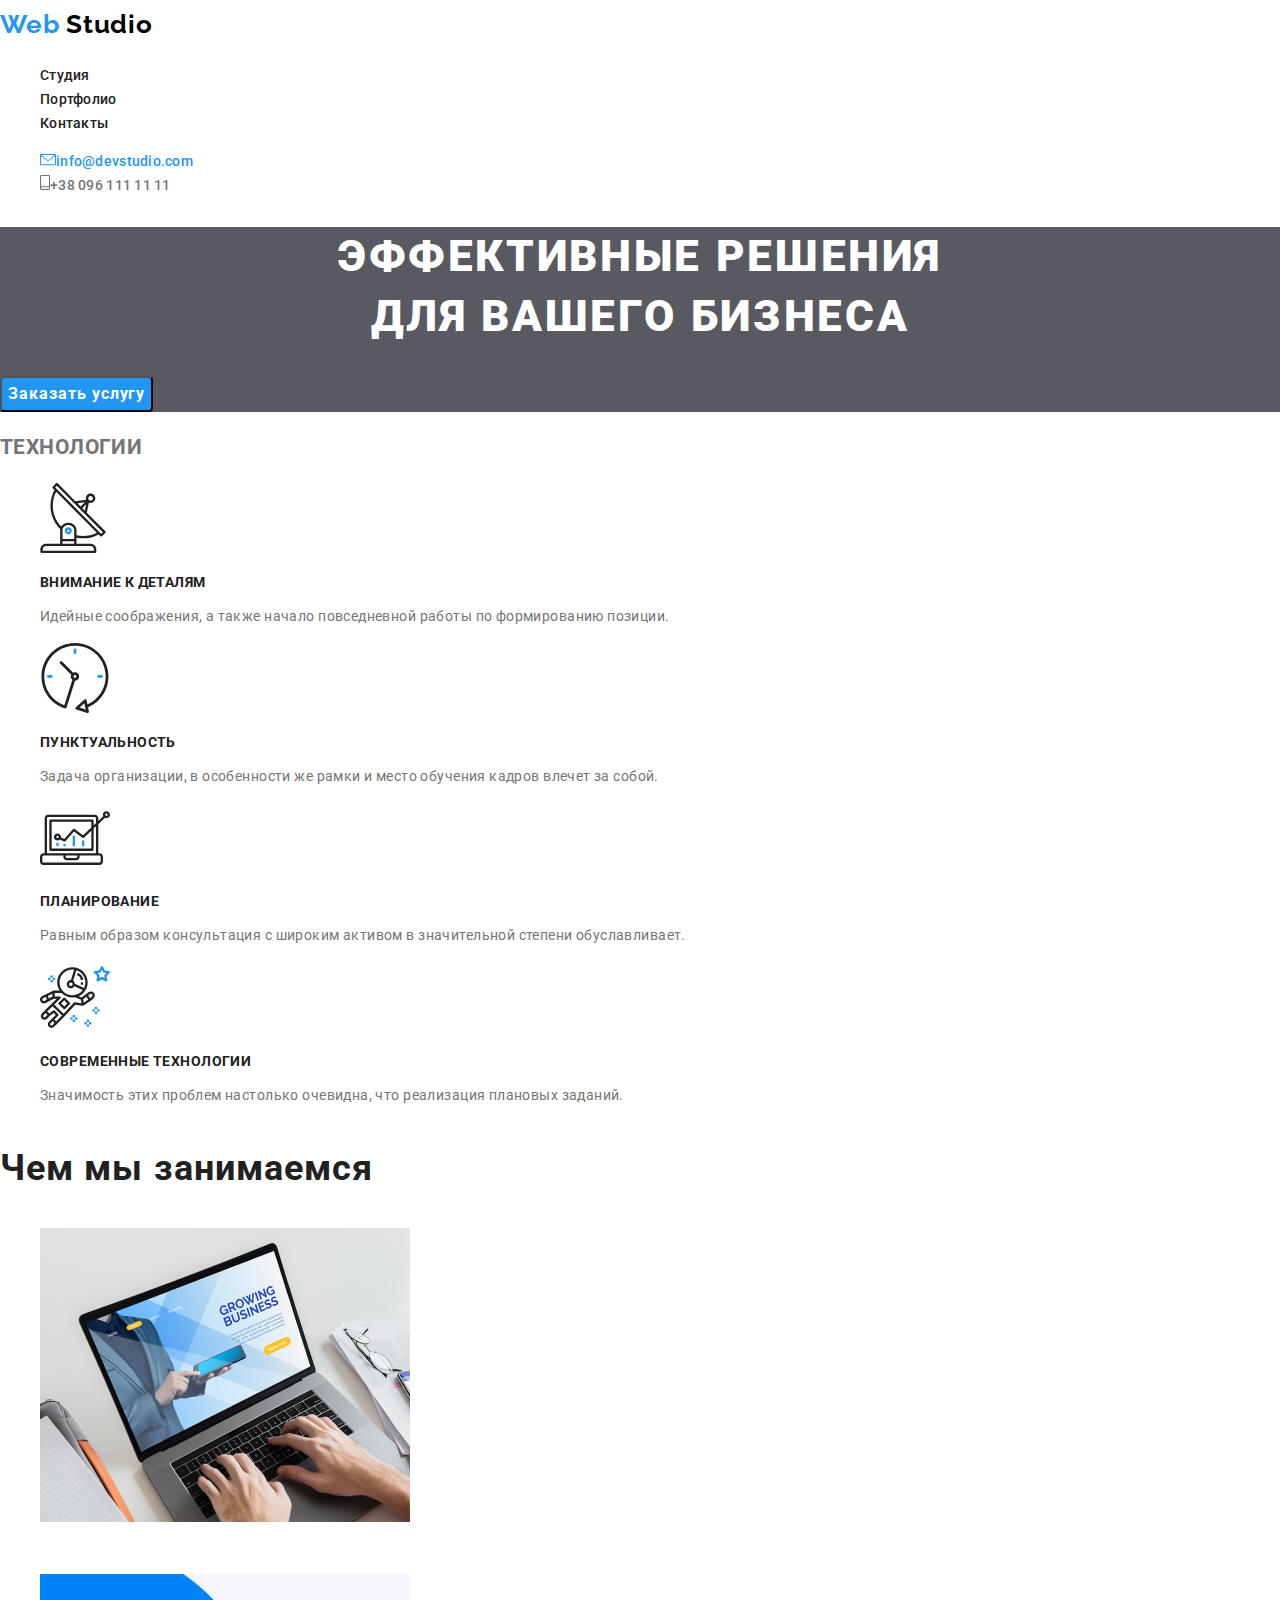
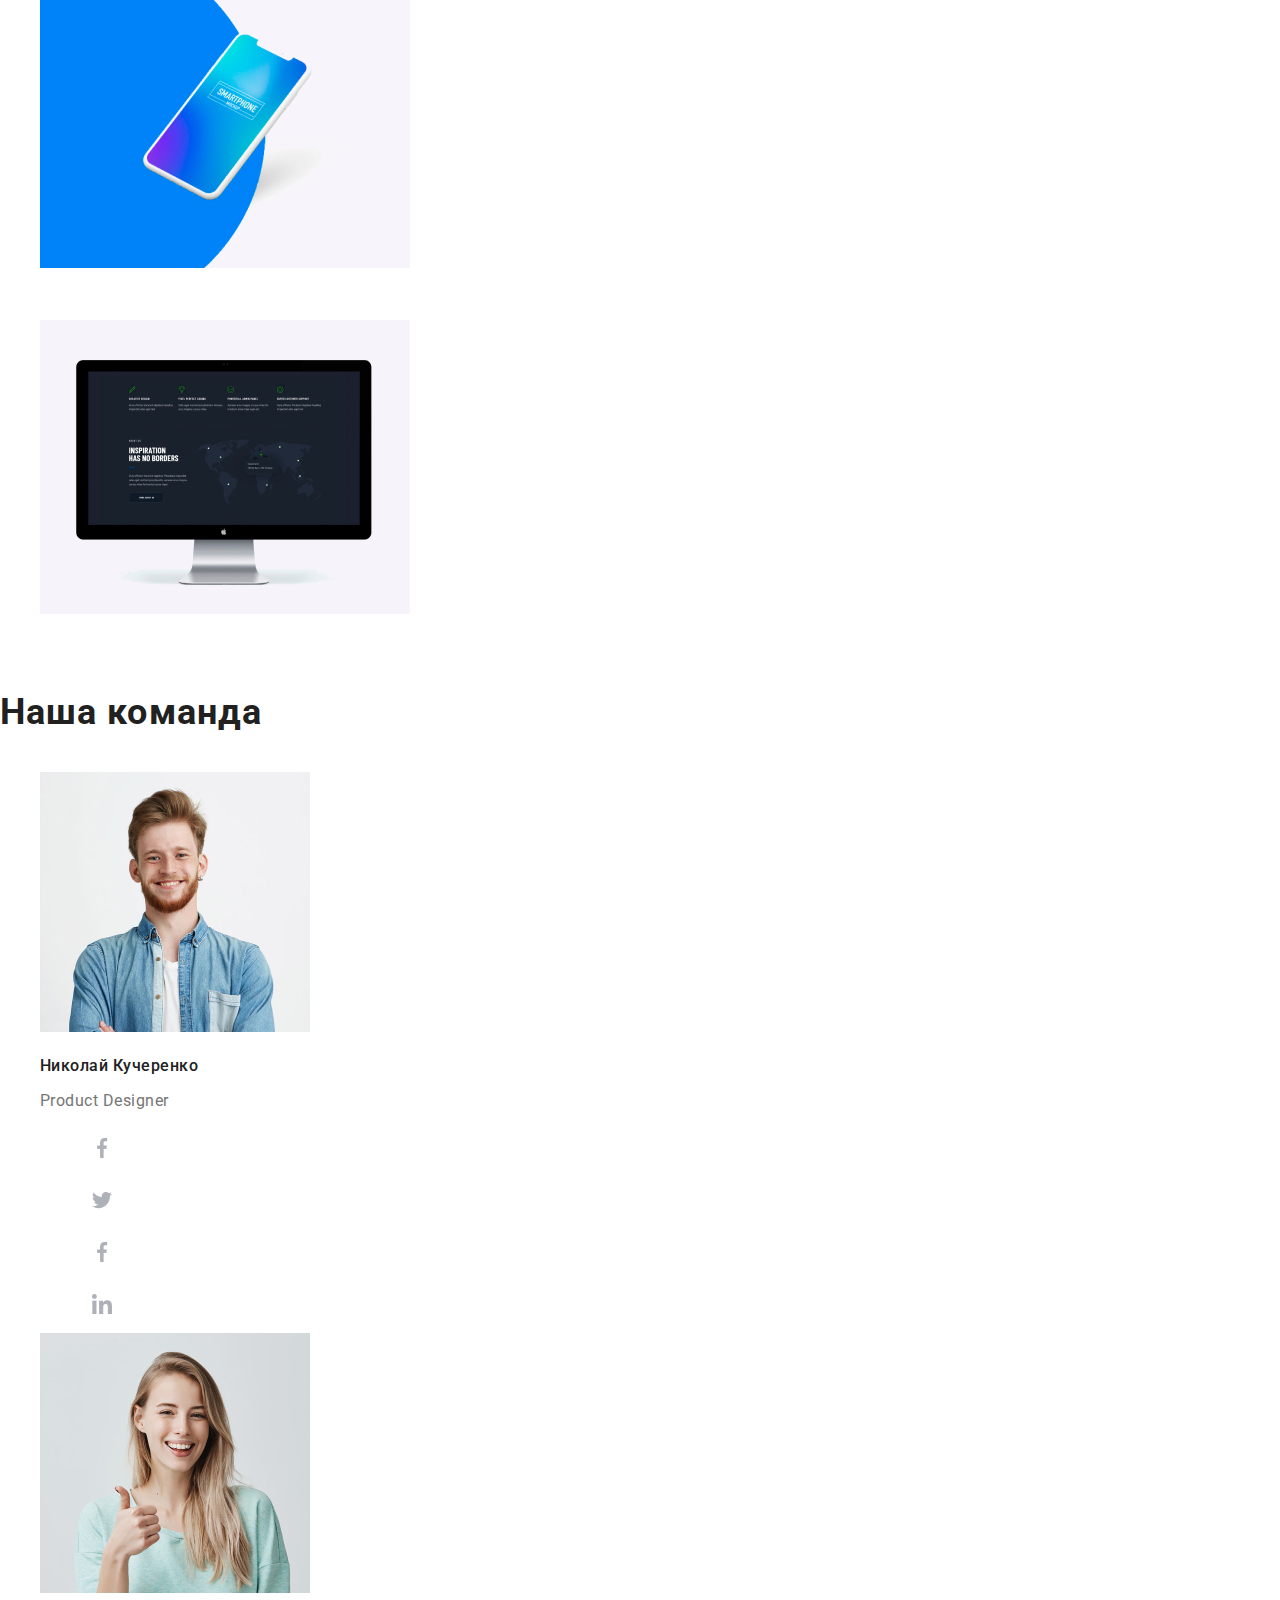
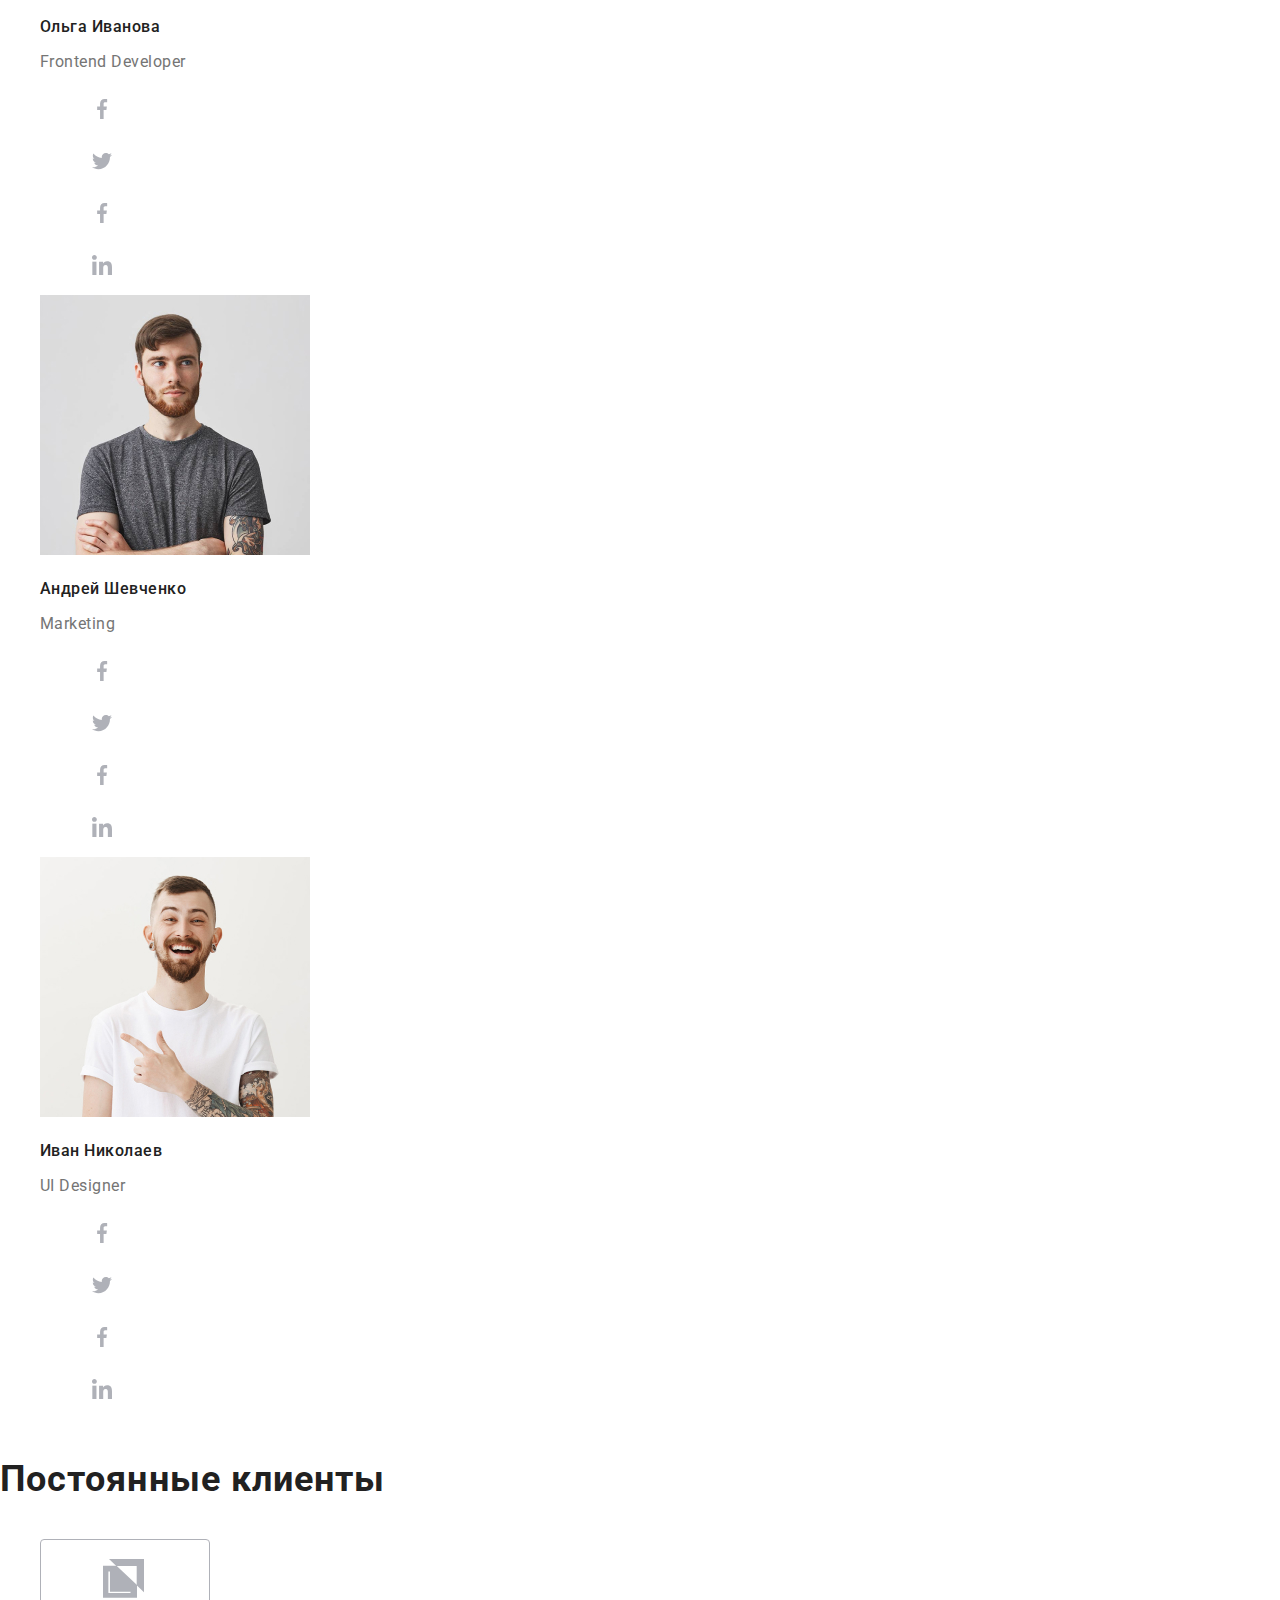
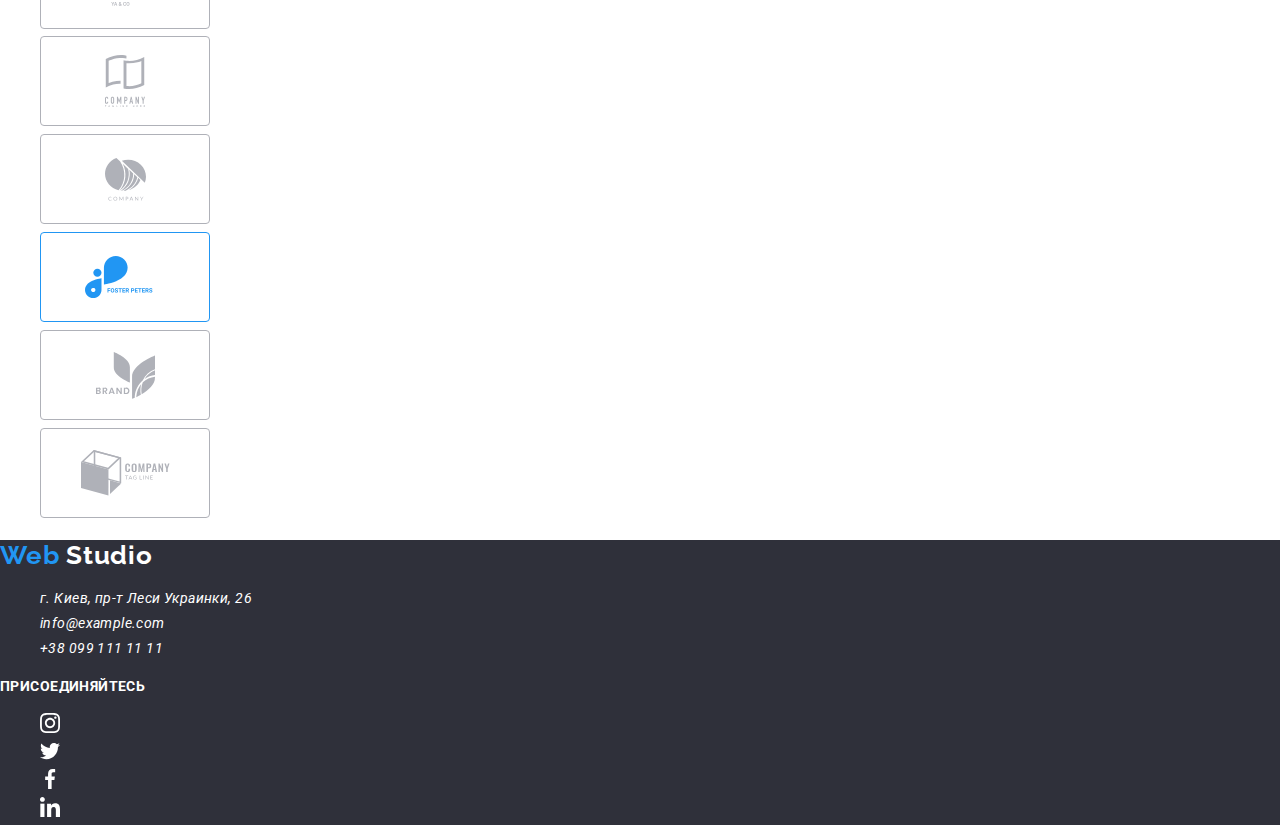
==== commit ef367800: "CSS final" ====
--- a/index.html
+++ b/index.html
@@ -15,22 +15,28 @@
     <header>
       <!-- Навигация -->
       <nav>
-        <a href="/" class="logo">Web <span class="logo-color">Studio</span> </a>
+        <a href="/" class="logo link"
+          >Web <span class="logo-color">Studio</span>
+        </a>
         <ul class="navi">
-          <li class="navi-item"><a href="" class="navi-link">Студия</a></li>
           <li class="navi-item">
-            <a href="portfolio.html" class="navi-link">Портфолио</a>
-          </li>
-          <li class="navi-item"><a href="" class="navi-link">Контакты</a></li>
+            <a href="" class="navi-link link">Студия</a>
+          </li>
+          <li class="navi-item">
+            <a href="portfolio.html" class="navi-link link">Портфолио</a>
+          </li>
+          <li class="navi-item">
+            <a href="" class="navi-link link">Контакты</a>
+          </li>
         </ul>
         <ul class="navi">
           <li>
-            <a href="/" class="addres-link envelope"
+            <a href="/" class="addres-link link envelope"
               ><img src="./images/envelope.svg" alt="" />info@devstudio.com</a
             >
           </li>
           <li>
-            <a href="/" class="addres-link smartphone"
+            <a href="/" class="addres-link link smartphone"
               ><img src="./images/smartphone.svg" alt="" />+38 096 111 11 11</a
             >
           </li>
@@ -90,31 +96,31 @@
 
     <!-- Чем мы занимаемся -->
     <section>
-      <h2>Чем мы занимаемся</h2>
+      <h2 class="desstr">Чем мы занимаемся</h2>
       <ul class="navi">
         <li>
           <img src="./images/nout.png" alt="" width="370" />
-          <h3>Десктопные приложения</h3>
+          <h3 class="business">Десктопные приложения</h3>
         </li>
         <li>
           <img src="./images/tele.png" alt="" width="370" />
-          <h3>Мобильные приложения</h3>
+          <h3 class="business">Мобильные приложения</h3>
         </li>
         <li>
           <img src="./images/monitor.png" alt="" width="370" />
-          <h3>Дизайнерские решения</h3>
+          <h3 class="business">Дизайнерские решения</h3>
         </li>
       </ul>
     </section>
 
     <!--Комманда-->
     <section>
-      <h2>Наша команда</h2>
+      <h2 class="desstr">Наша команда</h2>
       <ul class="navi">
         <li>
           <img src="./images/Nikolay.jpg" alt="" width="270" />
-          <h3>Николай Кучеренко</h3>
-          <p>Product Designer</p>
+          <h3 class="people">Николай Кучеренко</h3>
+          <p class="people-description">Product Designer</p>
           <ul class="navi">
             <li>
               <a href="">
@@ -140,8 +146,8 @@
         </li>
         <li>
           <img src="./images/Olga.jpg" alt="" />
-          <h3>Ольга Иванова</h3>
-          <p>Frontend Developer</p>
+          <h3 class="people">Ольга Иванова</h3>
+          <p class="people-description">Frontend Developer</p>
           <ul class="navi">
             <li>
               <a href="">
@@ -167,8 +173,8 @@
         </li>
         <li>
           <img src="./images/Andrey.jpg" alt="" />
-          <h3>Андрей Шевченко</h3>
-          <p>Marketing</p>
+          <h3 class="people">Андрей Шевченко</h3>
+          <p class="people-description">Marketing</p>
           <ul class="navi">
             <li>
               <a href="">
@@ -194,8 +200,8 @@
         </li>
         <li>
           <img src="./images/Ivan.jpg" alt="" />
-          <h3>Иван Николаев</h3>
-          <p>UI Designer</p>
+          <h3 class="people">Иван Николаев</h3>
+          <p class="people-description">UI Designer</p>
           <ul class="navi">
             <li>
               <a href="">
@@ -222,7 +228,7 @@
       </ul>
     </section>
     <section>
-      <h2>Постоянные клиенты</h2>
+      <h2 class="desstr">Постоянные клиенты</h2>
       <ul class="navi">
         <li>
           <a href="">
@@ -259,13 +265,31 @@
 
     <!--подвал-->
     <footer class="foot">
-      <a href="/">Web <span>Studio</span> </a>
+      <a href="/" class="bottom-logo"
+        >Web <span class="bottom-logo-color">Studio</span>
+      </a>
       <address>
-        г. Киев, пр-т Леси Украинки, 26<br />
-        <a href="mailto:info@example.com">info@example.com</a><br />
-        <a href="tel:+380991111111">+38 099 111 11 11</a>
+        <ul class="navi">
+          <li>
+            <a
+              href="https://goo.gl/maps/2EUn389jbwumqFo99"
+              class="addres-item link"
+              >г. Киев, пр-т Леси Украинки, 26</a
+            ><br />
+          </li>
+          <li>
+            <a href="mailto:info@example.com" class="addres-item link"
+              >info@example.com</a
+            ><br />
+          </li>
+          <li>
+            <a href="tel:+380991111111" class="addres-item link"
+              >+38 099 111 11 11</a
+            >
+          </li>
+        </ul>
       </address>
-      <b>присоединяйтесь</b>
+      <b class="business">присоединяйтесь</b>
       <ul class="navi">
         <li>
           <a
--- a/css/styles.css
+++ b/css/styles.css
@@ -14,7 +14,6 @@
   line-height: 1.92;
   letter-spacing: 0.03em;
   color: #2196f3;
-  text-decoration: none;
 }
 
 .logo-color {
@@ -25,14 +24,16 @@
   list-style: none;
 }
 
+.link {
+  text-decoration: none;
+}
+
 .navi-link {
-  /* font-family: "Roboto", sans-serif; */
   font-weight: 500;
   font-size: 14px;
   line-height: 1.14;
   letter-spacing: 0.02em;
   color: #212121;
-  text-decoration: none;
 }
 
 .navi-link:hover,
@@ -41,12 +42,10 @@
 }
 
 .addres-link {
-  /* font-family: "Roboto", sans-serif; */
   font-weight: 500;
   font-size: 14px;
   line-height: 1.14;
   letter-spacing: 0.02em;
-  text-decoration: none;
 }
 
 .envelope {
@@ -112,6 +111,35 @@
   text-transform: uppercase;
   color: #212121;
 }
+.desstr {
+  font-weight: bold;
+  font-size: 36px;
+  line-height: 1.67;
+  letter-spacing: 0.03em;
+  color: #212121;
+}
+.business {
+  font-weight: bold;
+  font-size: 14px;
+  line-height: 16px;
+  letter-spacing: 0.03em;
+  text-transform: uppercase;
+  color: #ffffff;
+}
+.people {
+  font-weight: 500;
+  font-size: 16px;
+  line-height: 1.19;
+  letter-spacing: 0.03em;
+  color: #212121;
+}
+
+.people-description {
+  font-weight: normal;
+  font-size: 16px;
+  line-height: 1.19;
+  letter-spacing: 0.03em;
+}
 
 .gallery {
   font-weight: bold;
@@ -121,11 +149,7 @@
   color: #212121;
 }
 
-.gallery-link {
-  text-decoration: none;
-}
-
-.gallery-item {
+.gallery-description {
   font-size: 16px;
   line-height: 1.87;
   letter-spacing: 0.03em;
@@ -149,3 +173,9 @@
 .bottom-logo-color {
   color: white;
 }
+.addres-item {
+  font-size: 14px;
+  line-height: 24px;
+  letter-spacing: 0.03em;
+  color: #ffffff;
+}
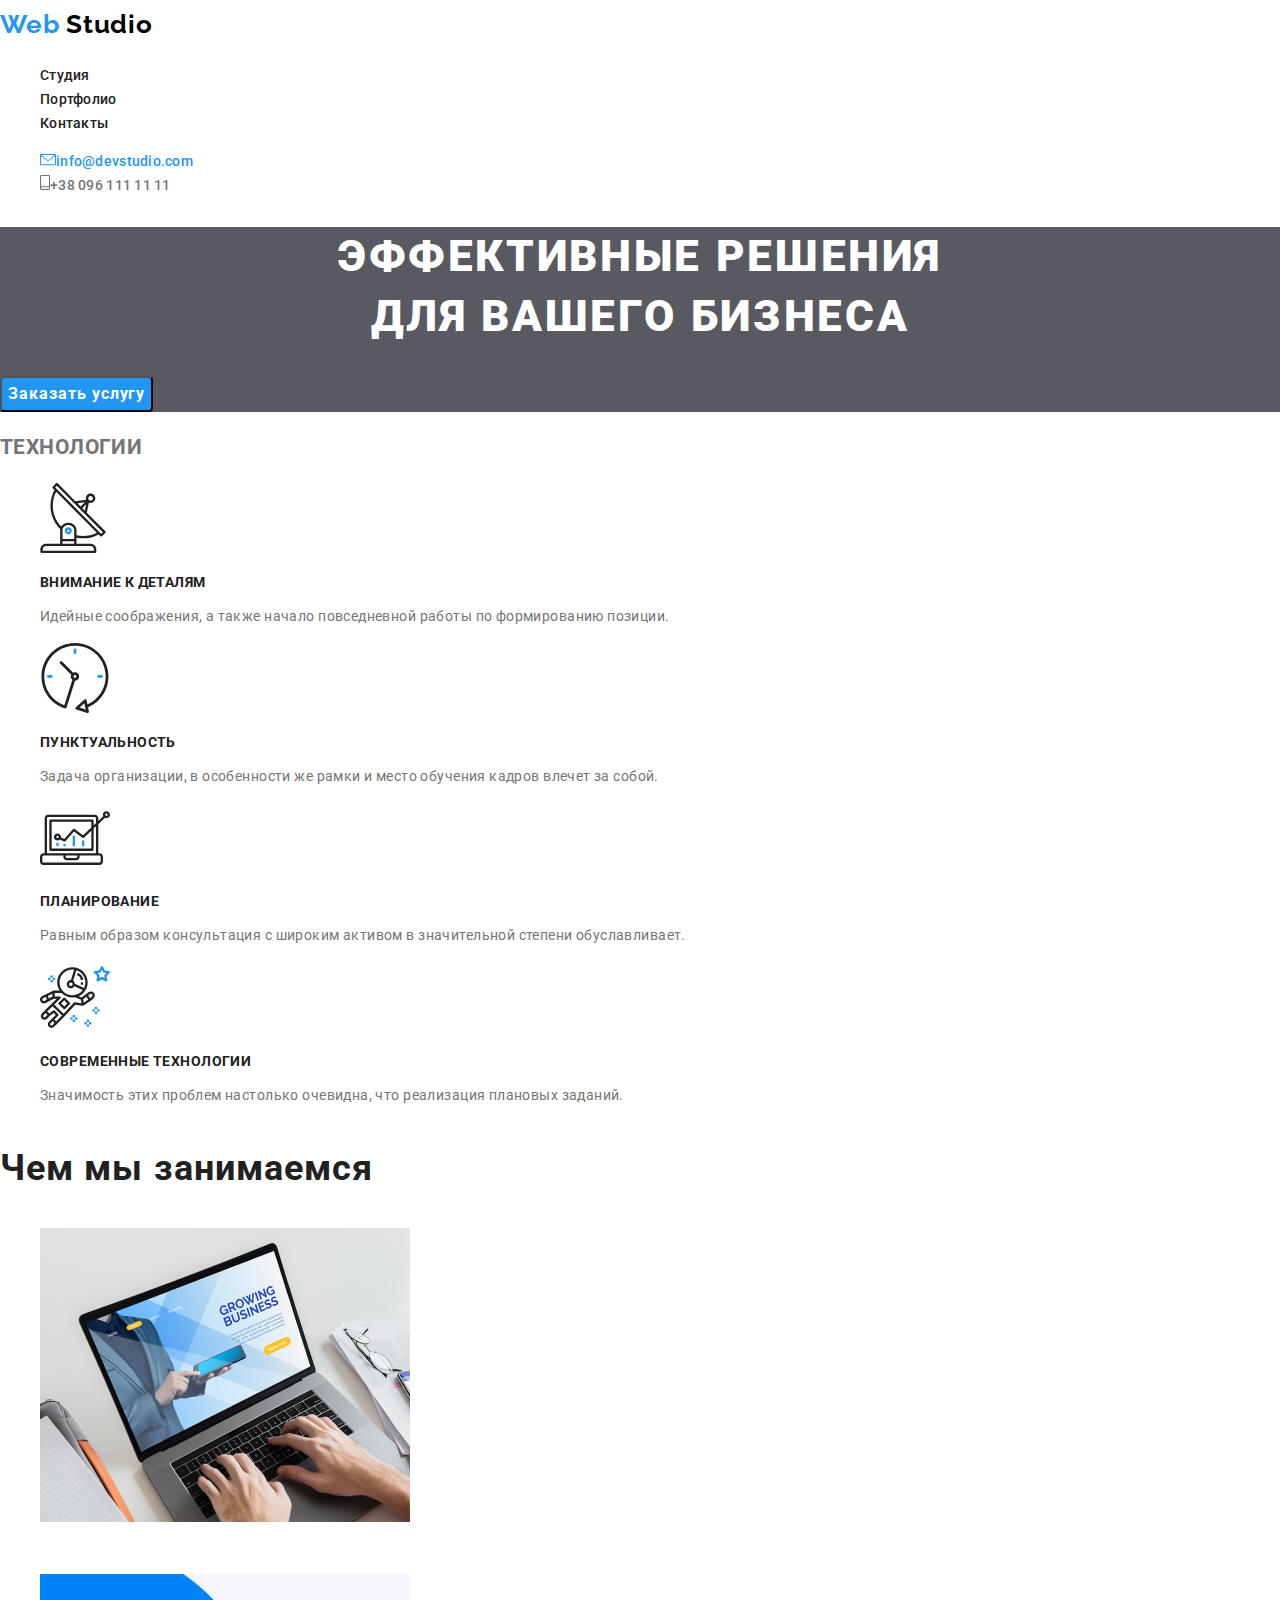
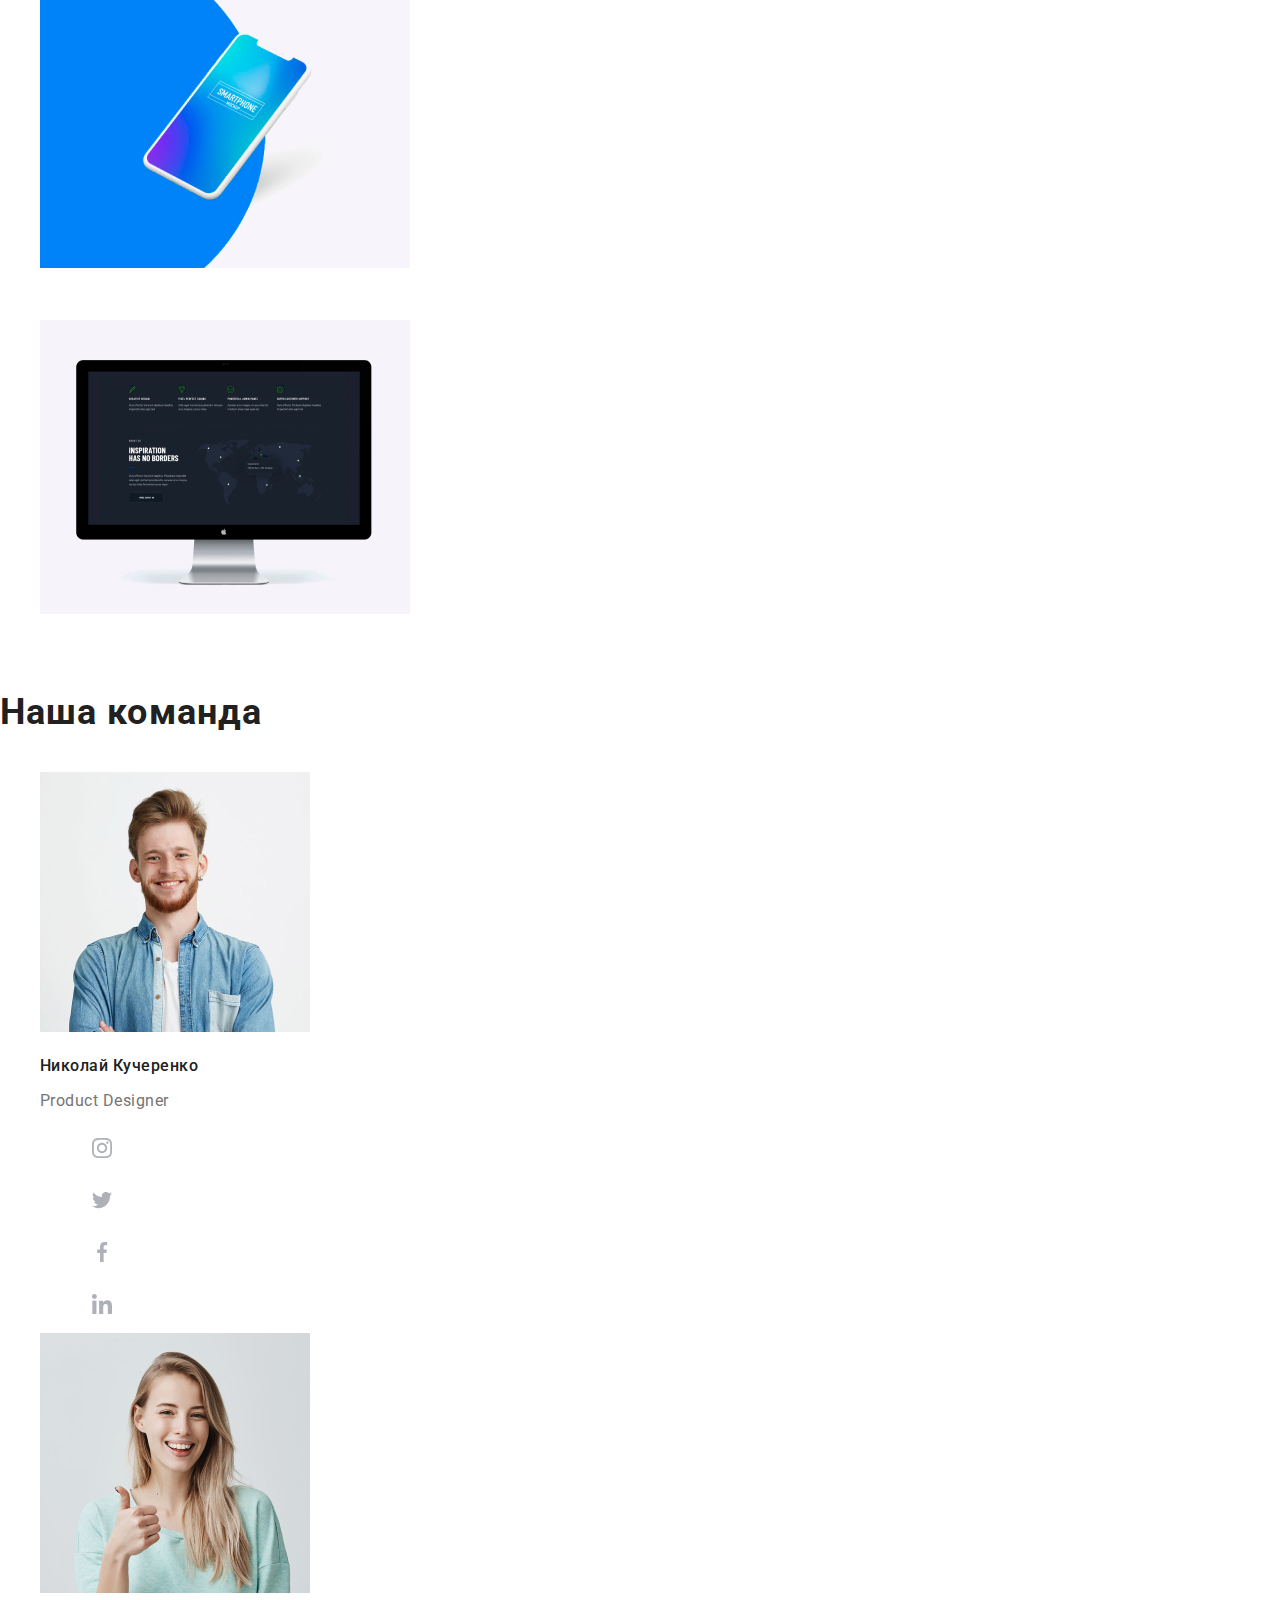
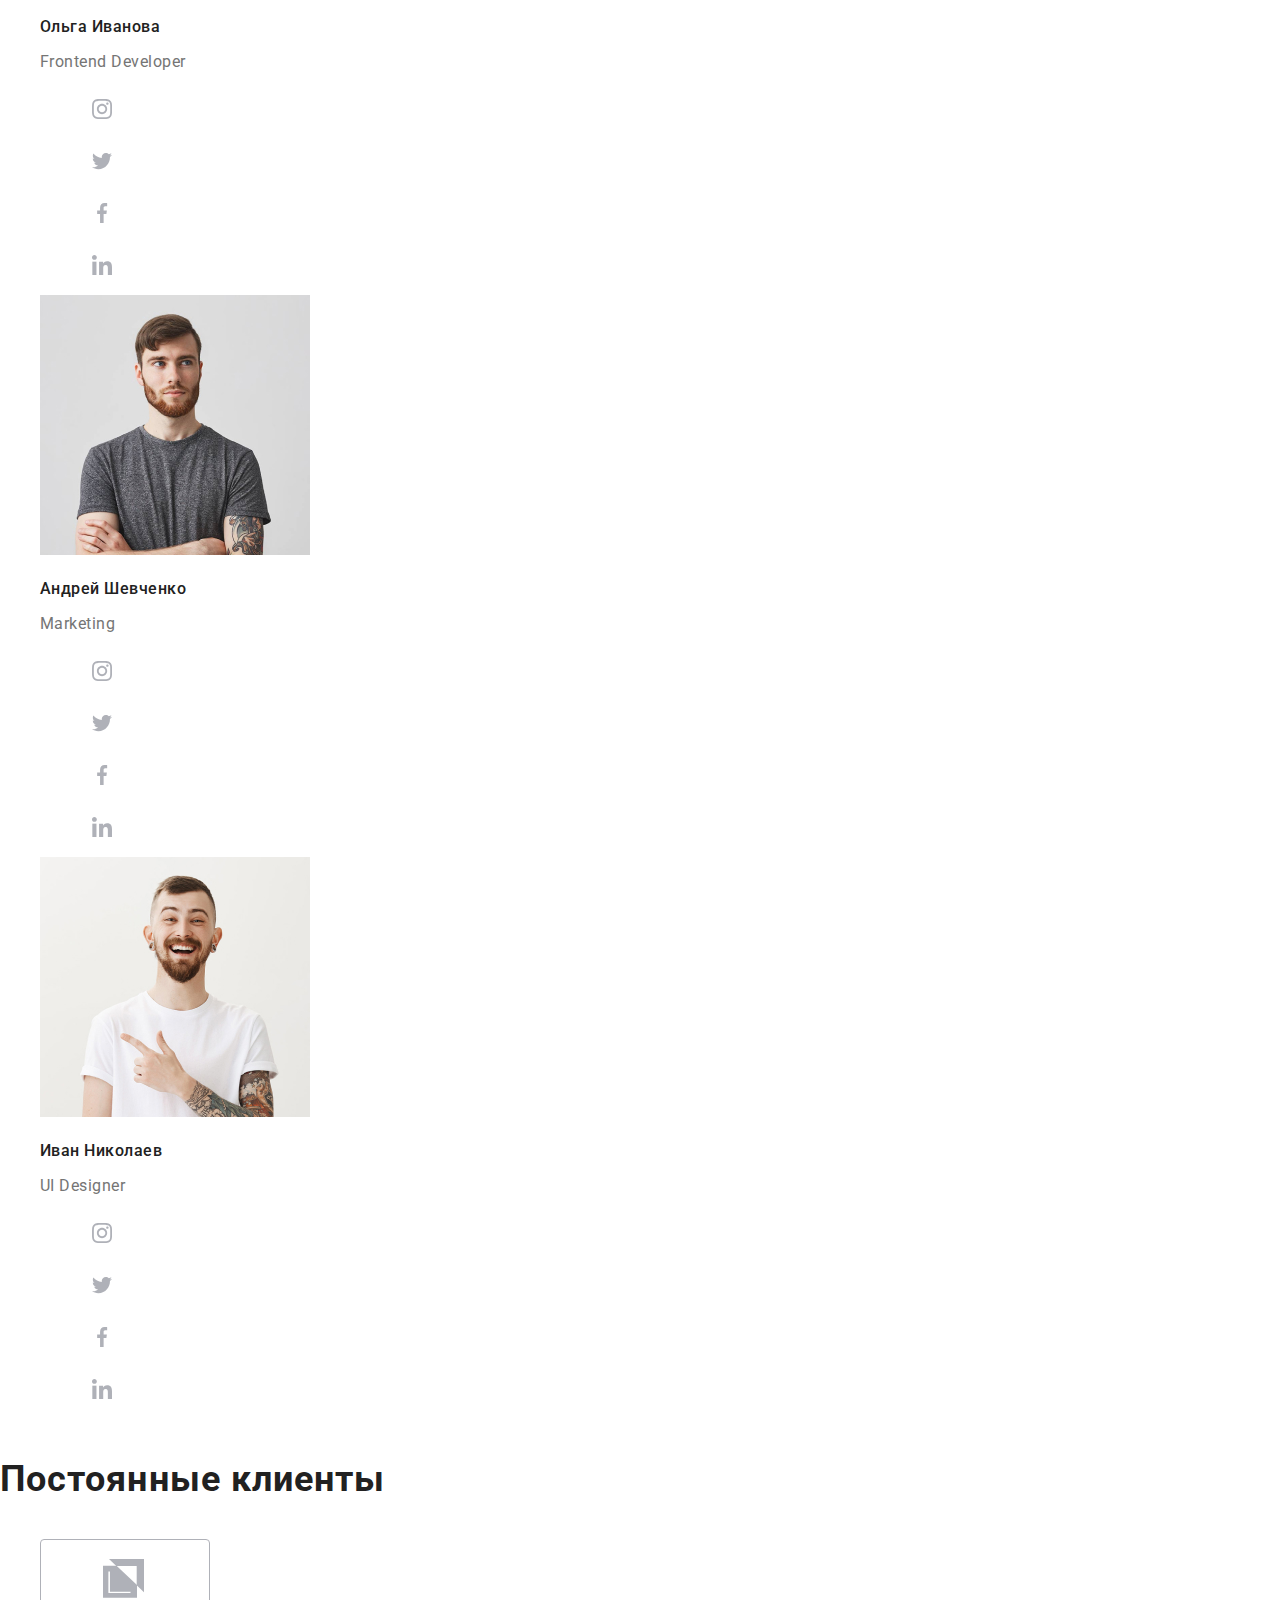
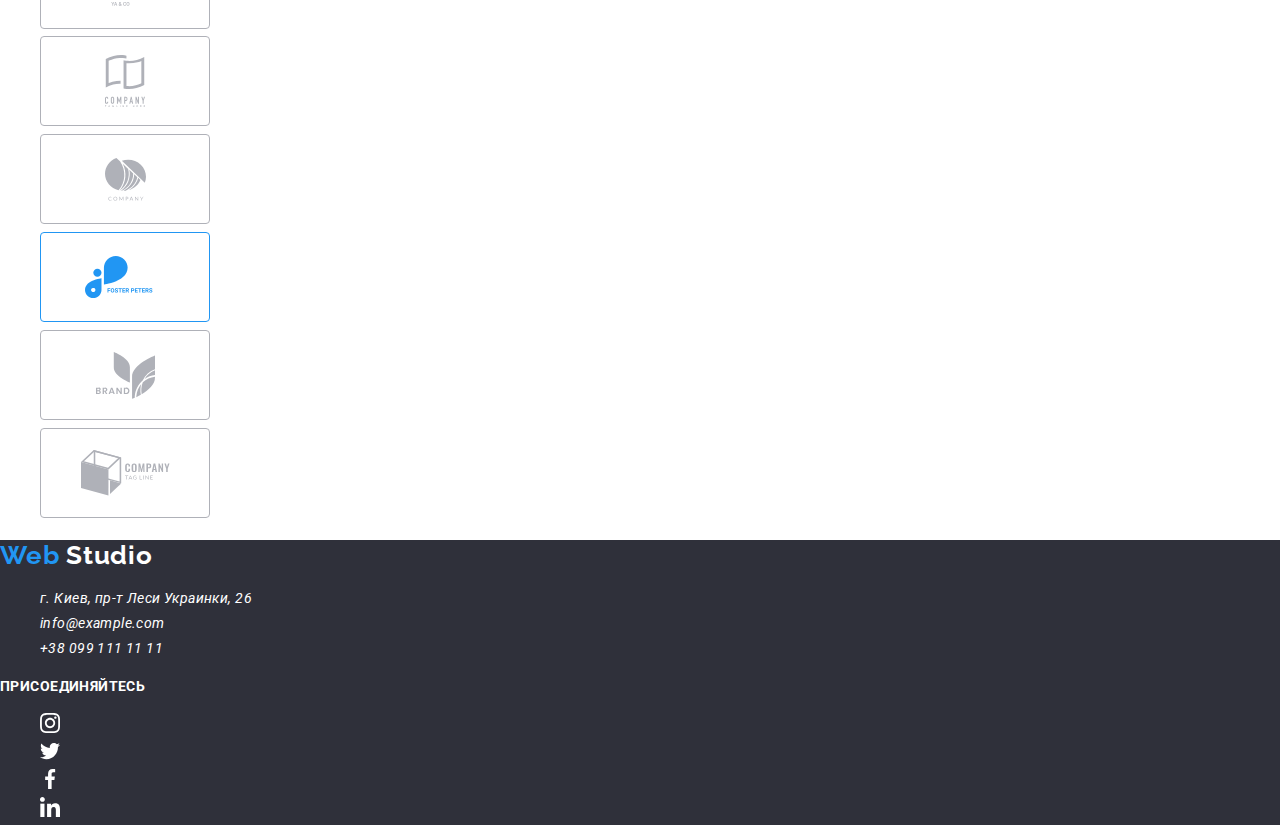
==== commit 0d3afd11: "ALT Edited" ====
--- a/index.html
+++ b/index.html
@@ -99,15 +99,15 @@
       <h2 class="desstr">Чем мы занимаемся</h2>
       <ul class="navi">
         <li>
-          <img src="./images/nout.png" alt="" width="370" />
+          <img src="./images/nout.png" alt="Ноутбук" width="370" />
           <h3 class="business">Десктопные приложения</h3>
         </li>
         <li>
-          <img src="./images/tele.png" alt="" width="370" />
+          <img src="./images/tele.png" alt="Смартфон" width="370" />
           <h3 class="business">Мобильные приложения</h3>
         </li>
         <li>
-          <img src="./images/monitor.png" alt="" width="370" />
+          <img src="./images/monitor.png" alt="Монитор" width="370" />
           <h3 class="business">Дизайнерские решения</h3>
         </li>
       </ul>
@@ -118,109 +118,113 @@
       <h2 class="desstr">Наша команда</h2>
       <ul class="navi">
         <li>
-          <img src="./images/Nikolay.jpg" alt="" width="270" />
+          <img
+            src="./images/Nikolay.jpg"
+            alt="фото Николай Кучеренко"
+            width="270"
+          />
           <h3 class="people">Николай Кучеренко</h3>
           <p class="people-description">Product Designer</p>
           <ul class="navi">
             <li>
               <a href="">
-                <img src="./images/facebook.svg" alt="" />
-              </a>
-            </li>
-            <li>
-              <a href="">
-                <img src="./images/twitter.svg" alt="" />
-              </a>
-            </li>
-            <li>
-              <a href="">
-                <img src="./images/facebook.svg" alt="" />
-              </a>
-            </li>
-            <li>
-              <a href="">
-                <img src="./images/in.svg" alt="" />
+                <img src="./images/instagram.svg" alt="Instagramm" />
+              </a>
+            </li>
+            <li>
+              <a href="">
+                <img src="./images/twitter.svg" alt="Twitter" />
+              </a>
+            </li>
+            <li>
+              <a href="">
+                <img src="./images/facebook.svg" alt="Facebook" />
+              </a>
+            </li>
+            <li>
+              <a href="">
+                <img src="./images/in.svg" alt="Linkedin" />
               </a>
             </li>
           </ul>
         </li>
         <li>
-          <img src="./images/Olga.jpg" alt="" />
+          <img src="./images/Olga.jpg" alt="фото Ольга Иванова" />
           <h3 class="people">Ольга Иванова</h3>
           <p class="people-description">Frontend Developer</p>
           <ul class="navi">
             <li>
               <a href="">
-                <img src="./images/facebook.svg" alt="" />
-              </a>
-            </li>
-            <li>
-              <a href="">
-                <img src="./images/twitter.svg" alt="" />
-              </a>
-            </li>
-            <li>
-              <a href="">
-                <img src="./images/facebook.svg" alt="" />
-              </a>
-            </li>
-            <li>
-              <a href="">
-                <img src="./images/in.svg" alt="" />
+                <img src="./images/instagram.svg" alt="Instagramm" />
+              </a>
+            </li>
+            <li>
+              <a href="">
+                <img src="./images/twitter.svg" alt="Twitter" />
+              </a>
+            </li>
+            <li>
+              <a href="">
+                <img src="./images/facebook.svg" alt="Facebook" />
+              </a>
+            </li>
+            <li>
+              <a href="">
+                <img src="./images/in.svg" alt="Linkedin" />
               </a>
             </li>
           </ul>
         </li>
         <li>
-          <img src="./images/Andrey.jpg" alt="" />
+          <img src="./images/Andrey.jpg" alt=" фото Андрей Шевченко" />
           <h3 class="people">Андрей Шевченко</h3>
           <p class="people-description">Marketing</p>
           <ul class="navi">
             <li>
               <a href="">
-                <img src="./images/facebook.svg" alt="" />
-              </a>
-            </li>
-            <li>
-              <a href="">
-                <img src="./images/twitter.svg" alt="" />
-              </a>
-            </li>
-            <li>
-              <a href="">
-                <img src="./images/facebook.svg" alt="" />
-              </a>
-            </li>
-            <li>
-              <a href="">
-                <img src="./images/in.svg" alt="" />
+                <img src="./images/instagram.svg" alt="Instagramm" />
+              </a>
+            </li>
+            <li>
+              <a href="">
+                <img src="./images/twitter.svg" alt="Twitter" />
+              </a>
+            </li>
+            <li>
+              <a href="">
+                <img src="./images/facebook.svg" alt="Facebook" />
+              </a>
+            </li>
+            <li>
+              <a href="">
+                <img src="./images/in.svg" alt="Linkedin" />
               </a>
             </li>
           </ul>
         </li>
         <li>
-          <img src="./images/Ivan.jpg" alt="" />
+          <img src="./images/Ivan.jpg" alt="фото Иван Николаев" />
           <h3 class="people">Иван Николаев</h3>
           <p class="people-description">UI Designer</p>
           <ul class="navi">
             <li>
               <a href="">
-                <img src="./images/facebook.svg" alt="" />
-              </a>
-            </li>
-            <li>
-              <a href="">
-                <img src="./images/twitter.svg" alt="" />
-              </a>
-            </li>
-            <li>
-              <a href="">
-                <img src="./images/facebook.svg" alt="" />
-              </a>
-            </li>
-            <li>
-              <a href="">
-                <img src="./images/in.svg" alt="" />
+                <img src="./images/instagram.svg" alt="Instagramm" />
+              </a>
+            </li>
+            <li>
+              <a href="">
+                <img src="./images/twitter.svg" alt="Twitter" />
+              </a>
+            </li>
+            <li>
+              <a href="">
+                <img src="./images/facebook.svg" alt="Facebook" />
+              </a>
+            </li>
+            <li>
+              <a href="">
+                <img src="./images/in.svg" alt="Linkedin" />
               </a>
             </li>
           </ul>
@@ -308,7 +312,7 @@
             rel="noopener noreferrer"
             area-label="Twitter"
           >
-            <img src="./images/twitter_white.svg" alt="" />
+            <img src="./images/twitter_white.svg" alt="Twitter" />
           </a>
         </li>
         <li>
@@ -318,7 +322,7 @@
             rel="noopener noreferrer"
             area-label="Facebook"
           >
-            <img src="./images/facebook_white.svg" alt="" />
+            <img src="./images/facebook_white.svg" alt="Facebook" />
           </a>
         </li>
         <li>
@@ -328,7 +332,7 @@
             rel="noopener noreferrer"
             area-label="Linkedin"
           >
-            <img src="./images/linkedin_white.svg" alt="" />
+            <img src="./images/linkedin_white.svg" alt="Linkedin" />
           </a>
         </li>
       </ul>
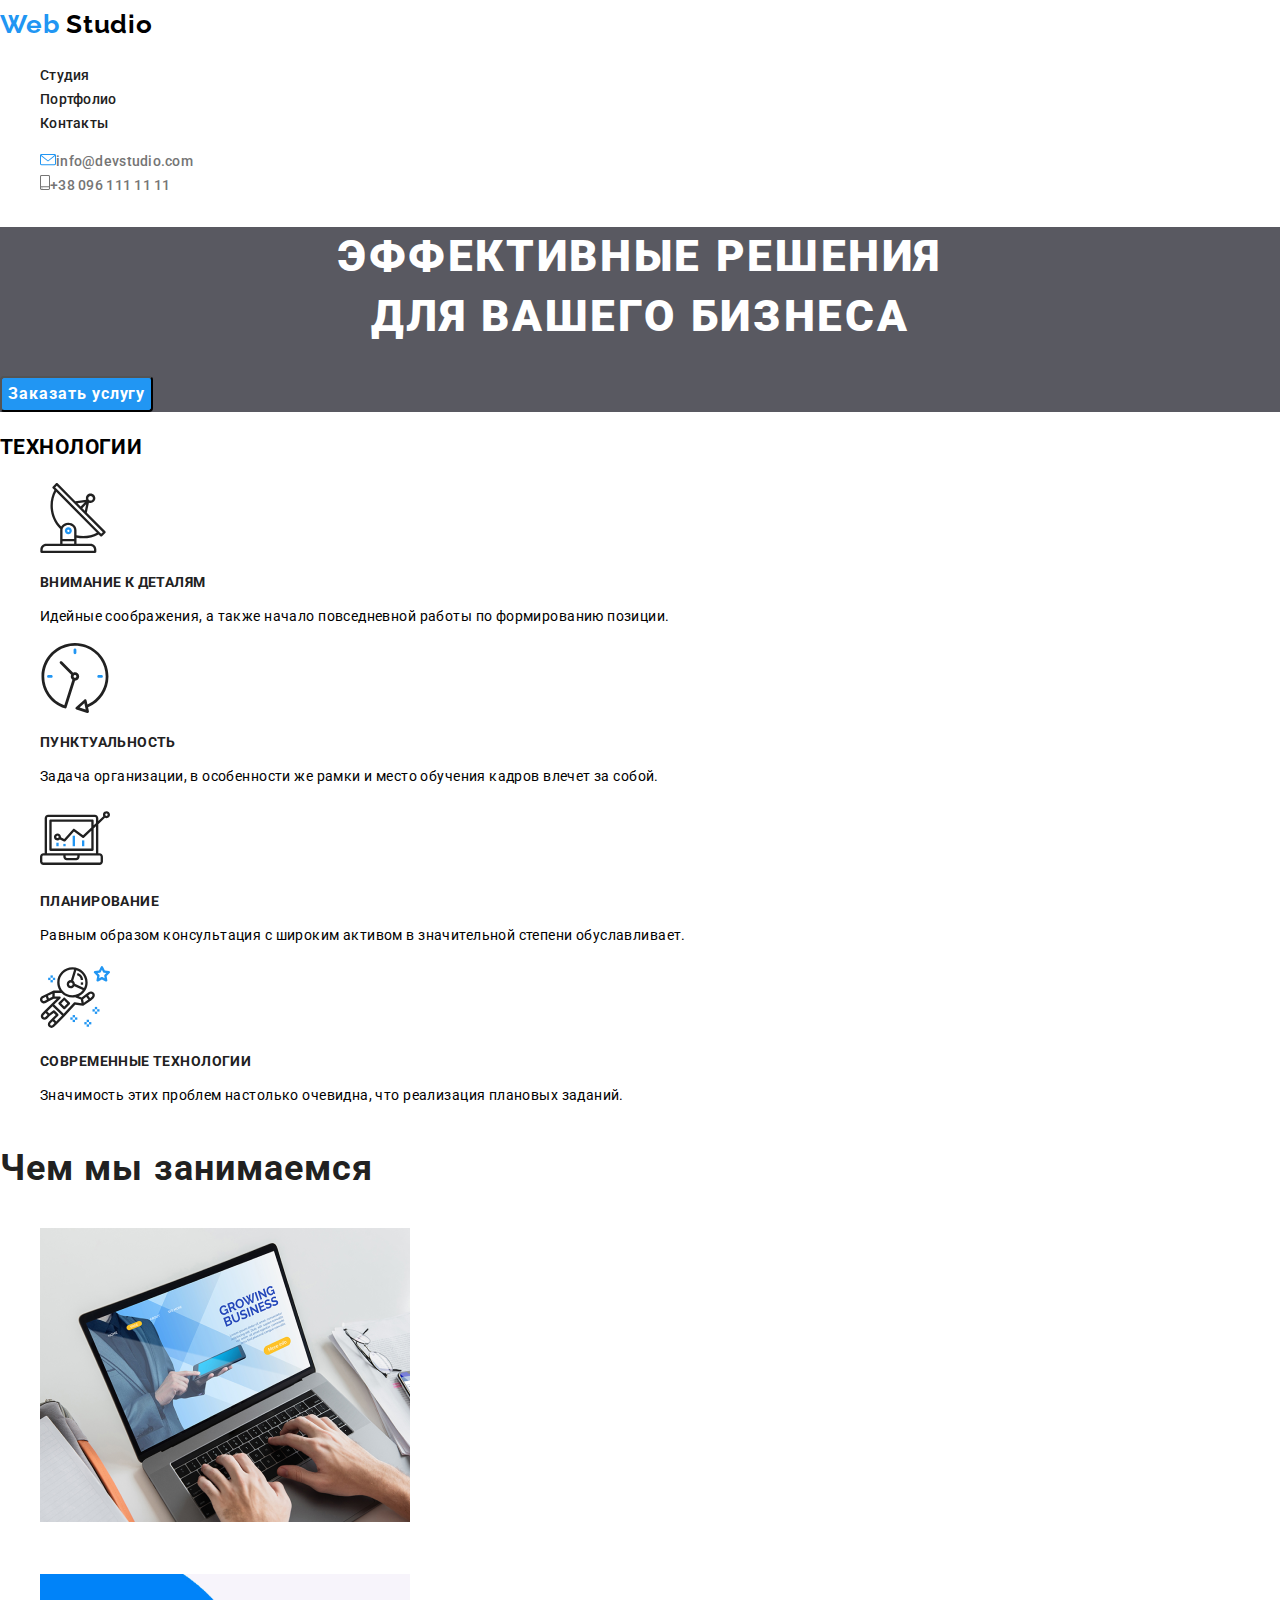
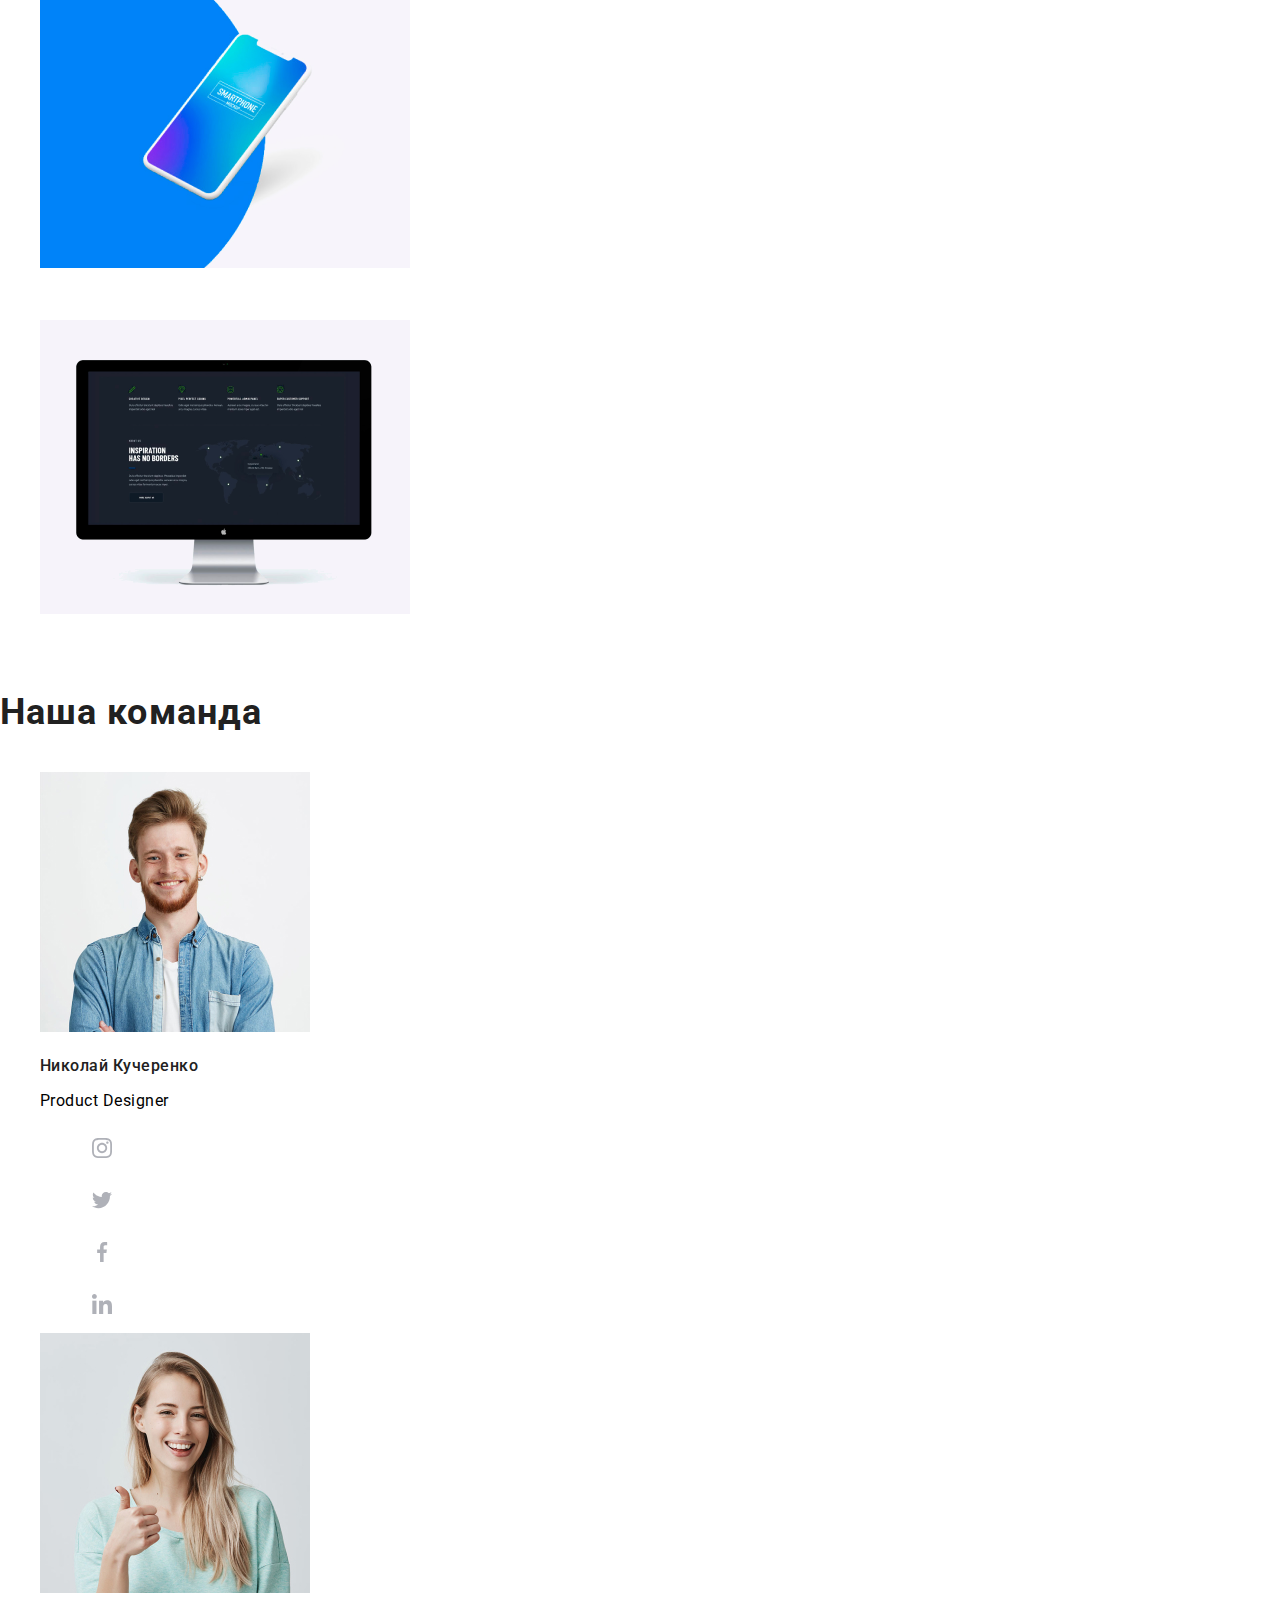
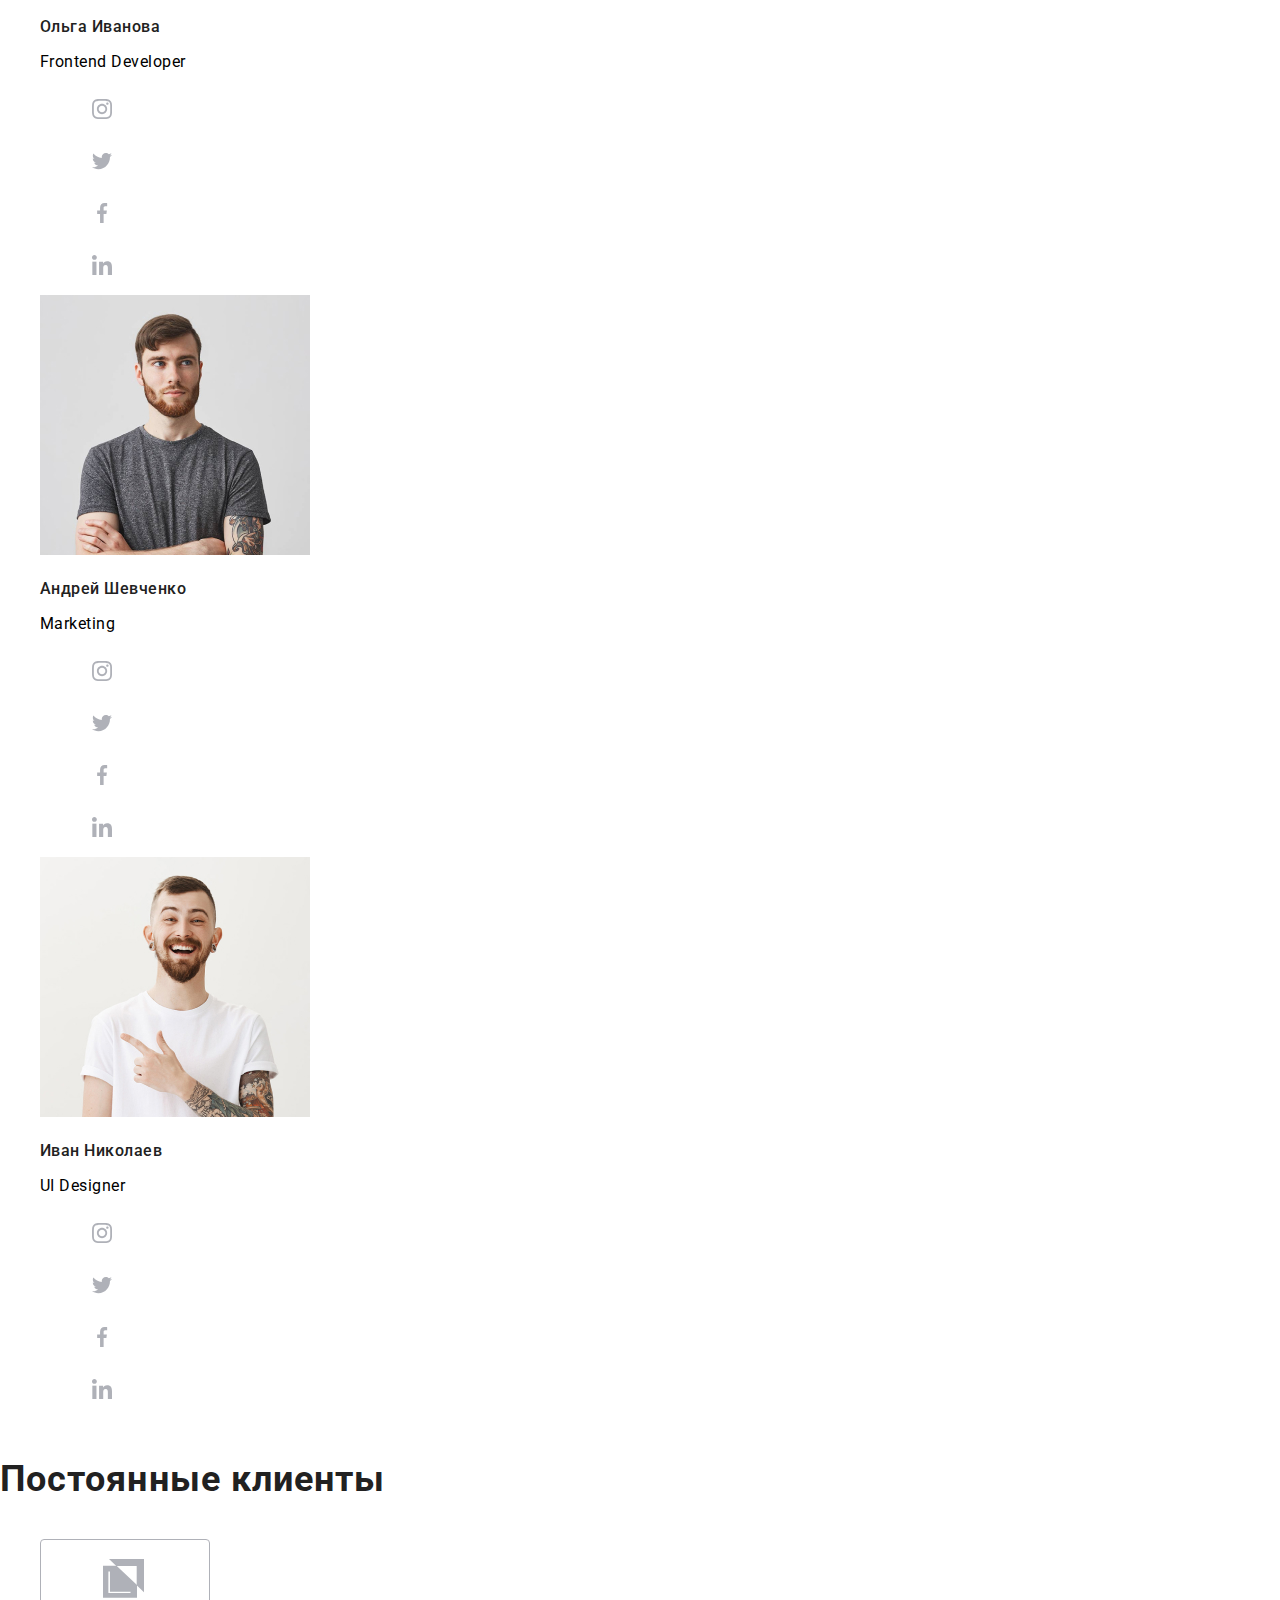
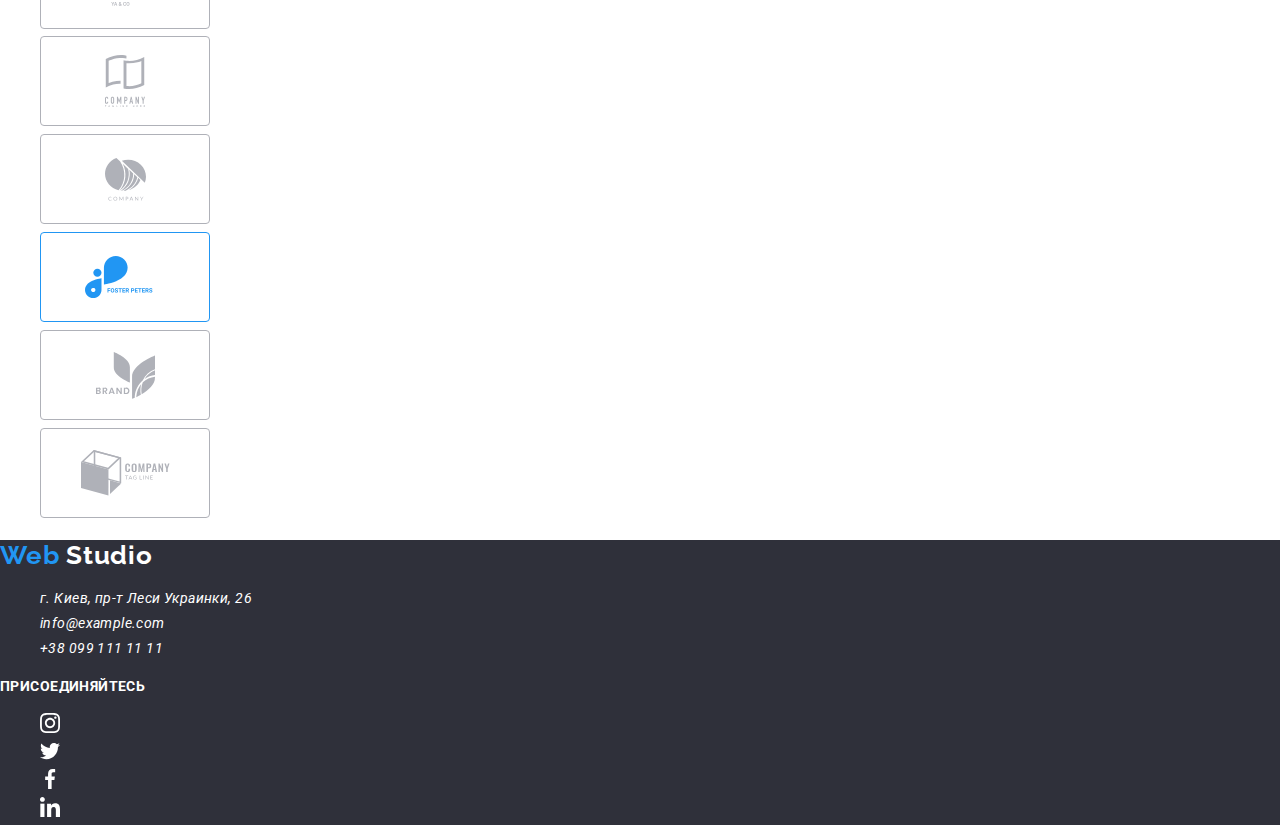
==== commit b9497c2b: "Переменные цвета" ====
--- a/index.html
+++ b/index.html
@@ -15,7 +15,7 @@
     <header>
       <!-- Навигация -->
       <nav>
-        <a href="/" class="logo link"
+        <a href="index.html" class="logo link"
           >Web <span class="logo-color">Studio</span>
         </a>
         <ul class="navi">
@@ -31,13 +31,17 @@
         </ul>
         <ul class="navi">
           <li>
-            <a href="/" class="addres-link link envelope"
-              ><img src="./images/envelope.svg" alt="" />info@devstudio.com</a
+            <a href="/" class="addres-link link"
+              ><img
+                src="./images/envelope.svg"
+                alt="Почта"
+              />info@devstudio.com</a
             >
           </li>
           <li>
-            <a href="/" class="addres-link link smartphone"
-              ><img src="./images/smartphone.svg" alt="" />+38 096 111 11 11</a
+            <a href="/" class="addres-link link"
+              ><img src="./images/smartphone.svg" alt="Телефон" />+38 096 111 11
+              11</a
             >
           </li>
         </ul>
@@ -269,7 +273,7 @@
 
     <!--подвал-->
     <footer class="foot">
-      <a href="/" class="bottom-logo"
+      <a href="index.html" class="bottom-logo"
         >Web <span class="bottom-logo-color">Studio</span>
       </a>
       <address>
--- a/css/styles.css
+++ b/css/styles.css
@@ -1,3 +1,9 @@
+:root {
+  --primary-text-color: #757575;
+  --accent-color: #2196f3;
+  --primary-white-color: #ffffff;
+  --primary-title-color: #212121;
+}
 /* font-family: 'Raleway', sans-serif;
 font-family: 'Roboto', sans-serif; */
 body {
@@ -5,7 +11,6 @@
   font-size: 14px;
   line-height: 1.71;
   letter-spacing: 0.03em;
-  color: #757575;
 }
 .logo {
   font-family: "Raleway", sans-serif;
@@ -13,7 +18,7 @@
   font-size: 26px;
   line-height: 1.92;
   letter-spacing: 0.03em;
-  color: #2196f3;
+  color: var(--accent-color);
 }
 
 .logo-color {
@@ -33,12 +38,12 @@
   font-size: 14px;
   line-height: 1.14;
   letter-spacing: 0.02em;
-  color: #212121;
+  color: var(--primary-title-color);
 }
 
-.navi-link:hover,
-.navi-link:focus {
-  color: #2196f3;
+.link:hover,
+.link:focus {
+  color: var(--accent-color);
 }
 
 .addres-link {
@@ -46,14 +51,7 @@
   font-size: 14px;
   line-height: 1.14;
   letter-spacing: 0.02em;
-}
-
-.envelope {
-  color: #2196f3;
-}
-
-.smartphone {
-  color: #757575;
+  color: var(--primary-text-color);
 }
 
 .btn {
@@ -65,7 +63,7 @@
   background: #f5f4fa;
   border-color: #f5f4fa;
   border-radius: 4px;
-  color: #212121;
+  color: var(--primary-title-color);
 }
 
 .hero-btn {
@@ -76,17 +74,17 @@
   align-items: center;
   text-align: center;
   letter-spacing: 0.06em;
-  background-color: #2196f3;
+  background-color: var(--accent-color);
   border-radius: 4px;
-  color: #ffffff;
+  color: var(--primary-white-color);
   cursor: pointer;
 }
 
 .btn:hover,
 .btn:focus {
-  background-color: #2196f3;
-  border-color: #2196f3;
-  color: #ffffff;
+  background-color: var(--accent-color);
+  border-color: var(--accent-color);
+  color: var(--primary-white-color);
   cursor: pointer;
 }
 
@@ -101,7 +99,7 @@
   text-align: center;
   letter-spacing: 0.06em;
   text-transform: uppercase;
-  color: #ffffff;
+  color: var(--primary-white-color);
 }
 .tech {
   font-weight: bold;
@@ -109,14 +107,14 @@
   line-height: 1.14;
   letter-spacing: 0.03em;
   text-transform: uppercase;
-  color: #212121;
+  color: var(--primary-title-color);
 }
 .desstr {
   font-weight: bold;
   font-size: 36px;
   line-height: 1.67;
   letter-spacing: 0.03em;
-  color: #212121;
+  color: var(--primary-title-color);
 }
 .business {
   font-weight: bold;
@@ -124,14 +122,14 @@
   line-height: 16px;
   letter-spacing: 0.03em;
   text-transform: uppercase;
-  color: #ffffff;
+  color: var(--primary-white-color);
 }
 .people {
   font-weight: 500;
   font-size: 16px;
   line-height: 1.19;
   letter-spacing: 0.03em;
-  color: #212121;
+  color: var(--primary-title-color);
 }
 
 .people-description {
@@ -146,14 +144,14 @@
   font-size: 18px;
   line-height: 36px;
   letter-spacing: 0.06em;
-  color: #212121;
+  color: var(--primary-title-color);
 }
 
 .gallery-description {
   font-size: 16px;
   line-height: 1.87;
   letter-spacing: 0.03em;
-  color: #757575;
+  color: var(--primary-text-color);
 }
 
 .foot {
@@ -166,16 +164,16 @@
   font-size: 26px;
   line-height: 1.19;
   letter-spacing: 0.03em;
-  color: #2196f3;
+  color: var(--accent-color);
   text-decoration: none;
 }
 
 .bottom-logo-color {
-  color: white;
+  color: var(--primary-white-color);
 }
 .addres-item {
   font-size: 14px;
   line-height: 24px;
   letter-spacing: 0.03em;
-  color: #ffffff;
+  color: var(--primary-white-color);
 }
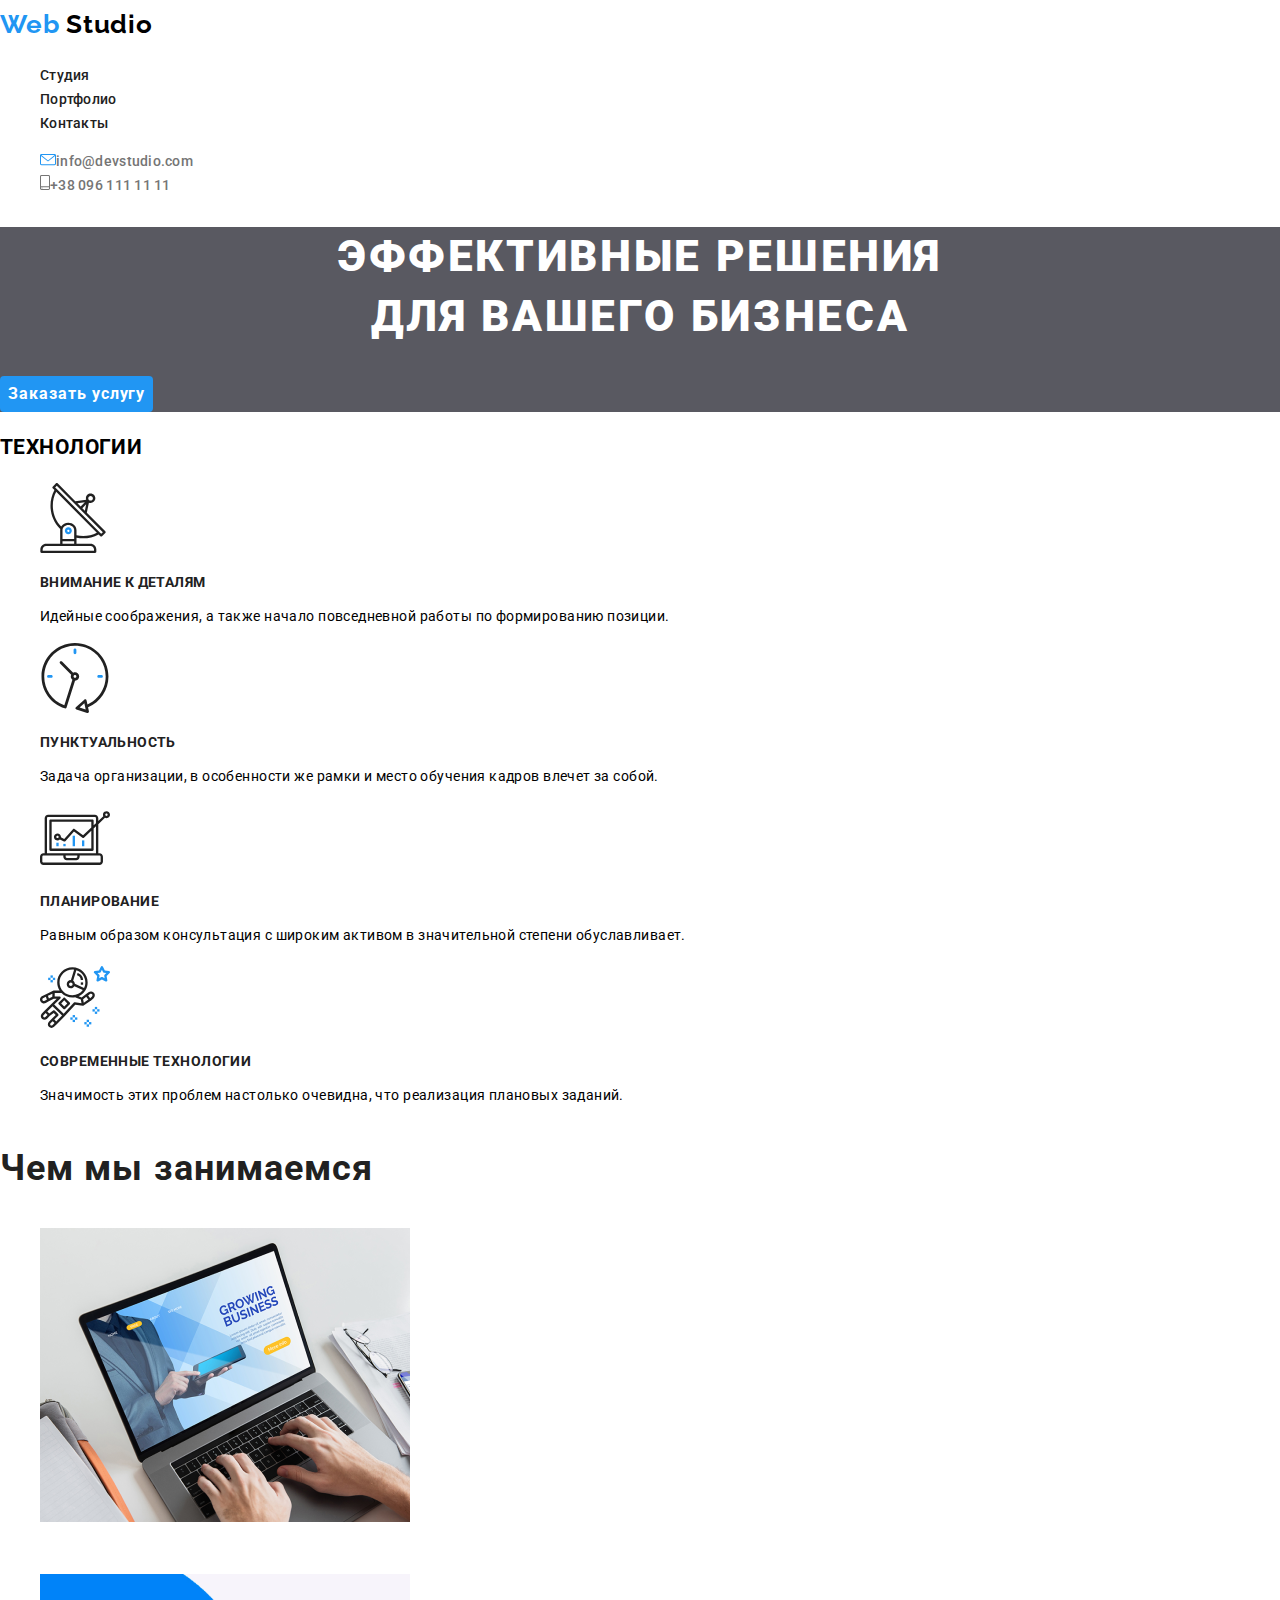
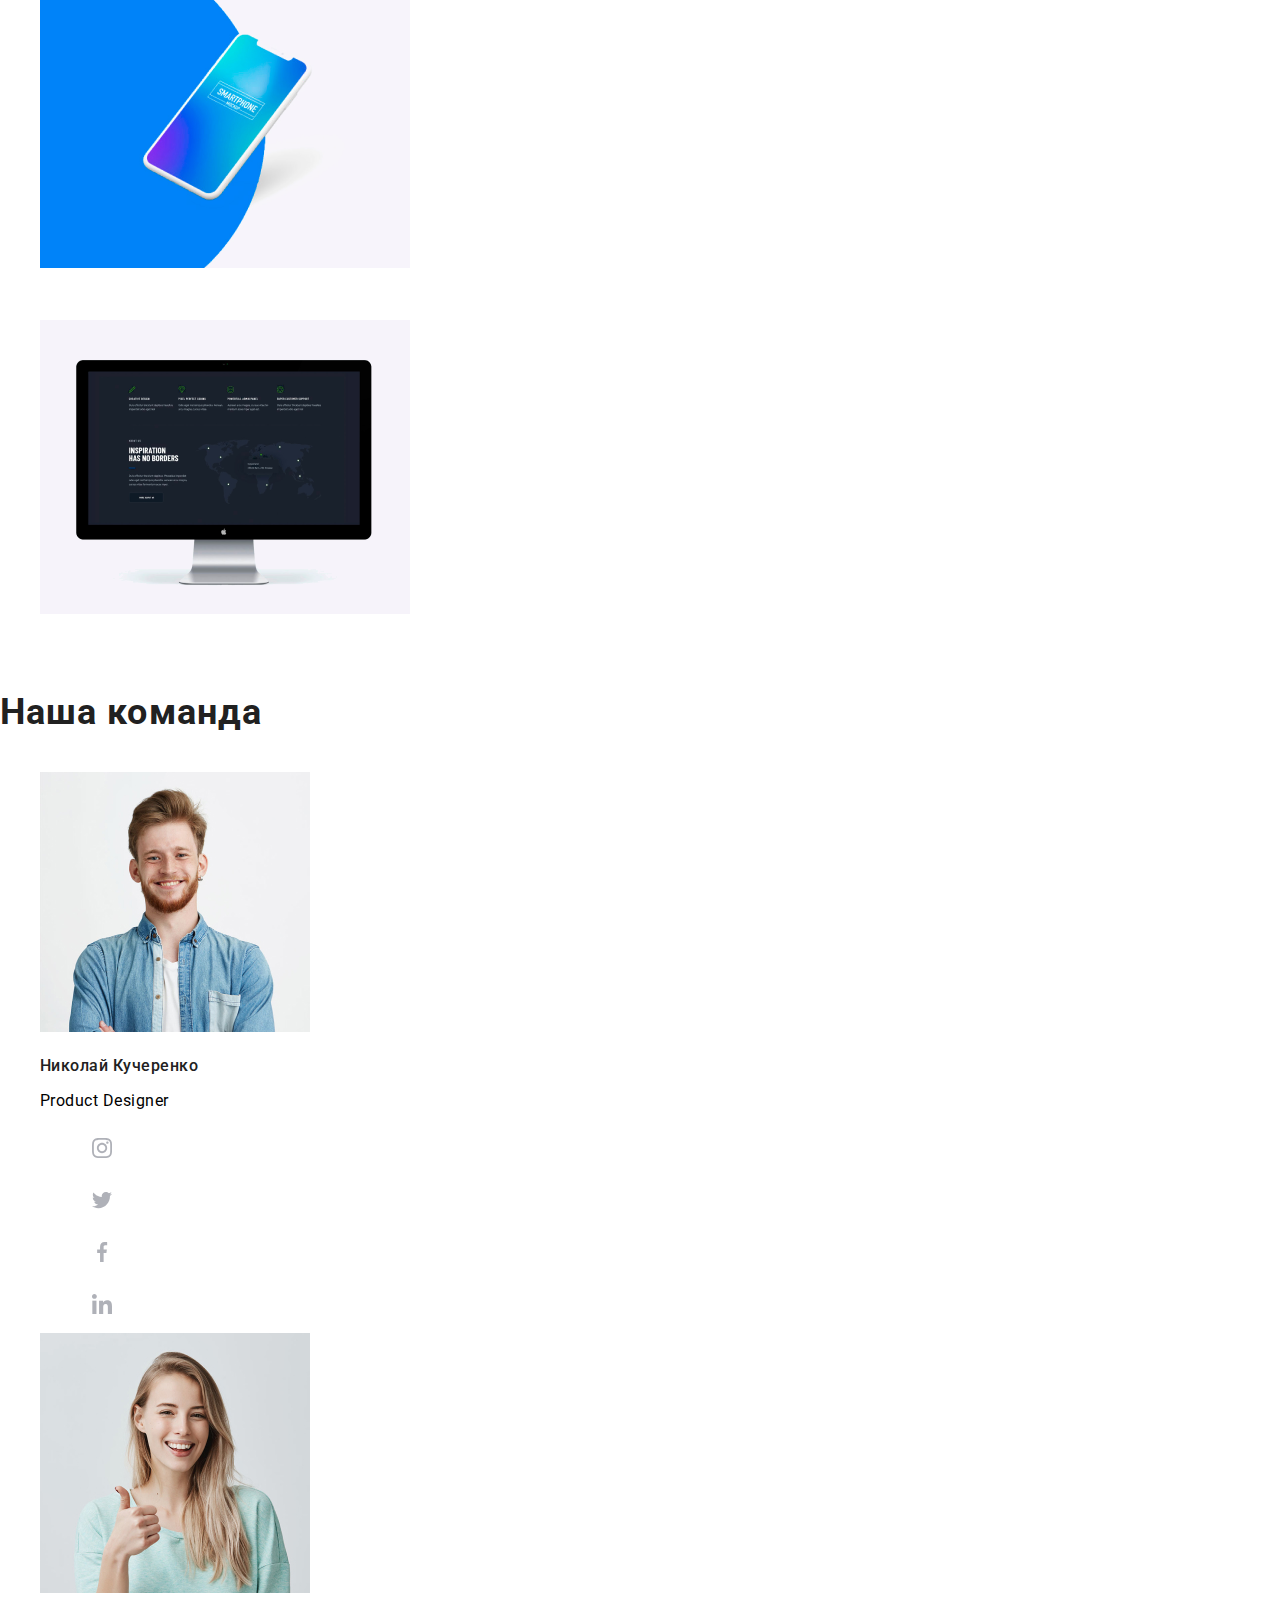
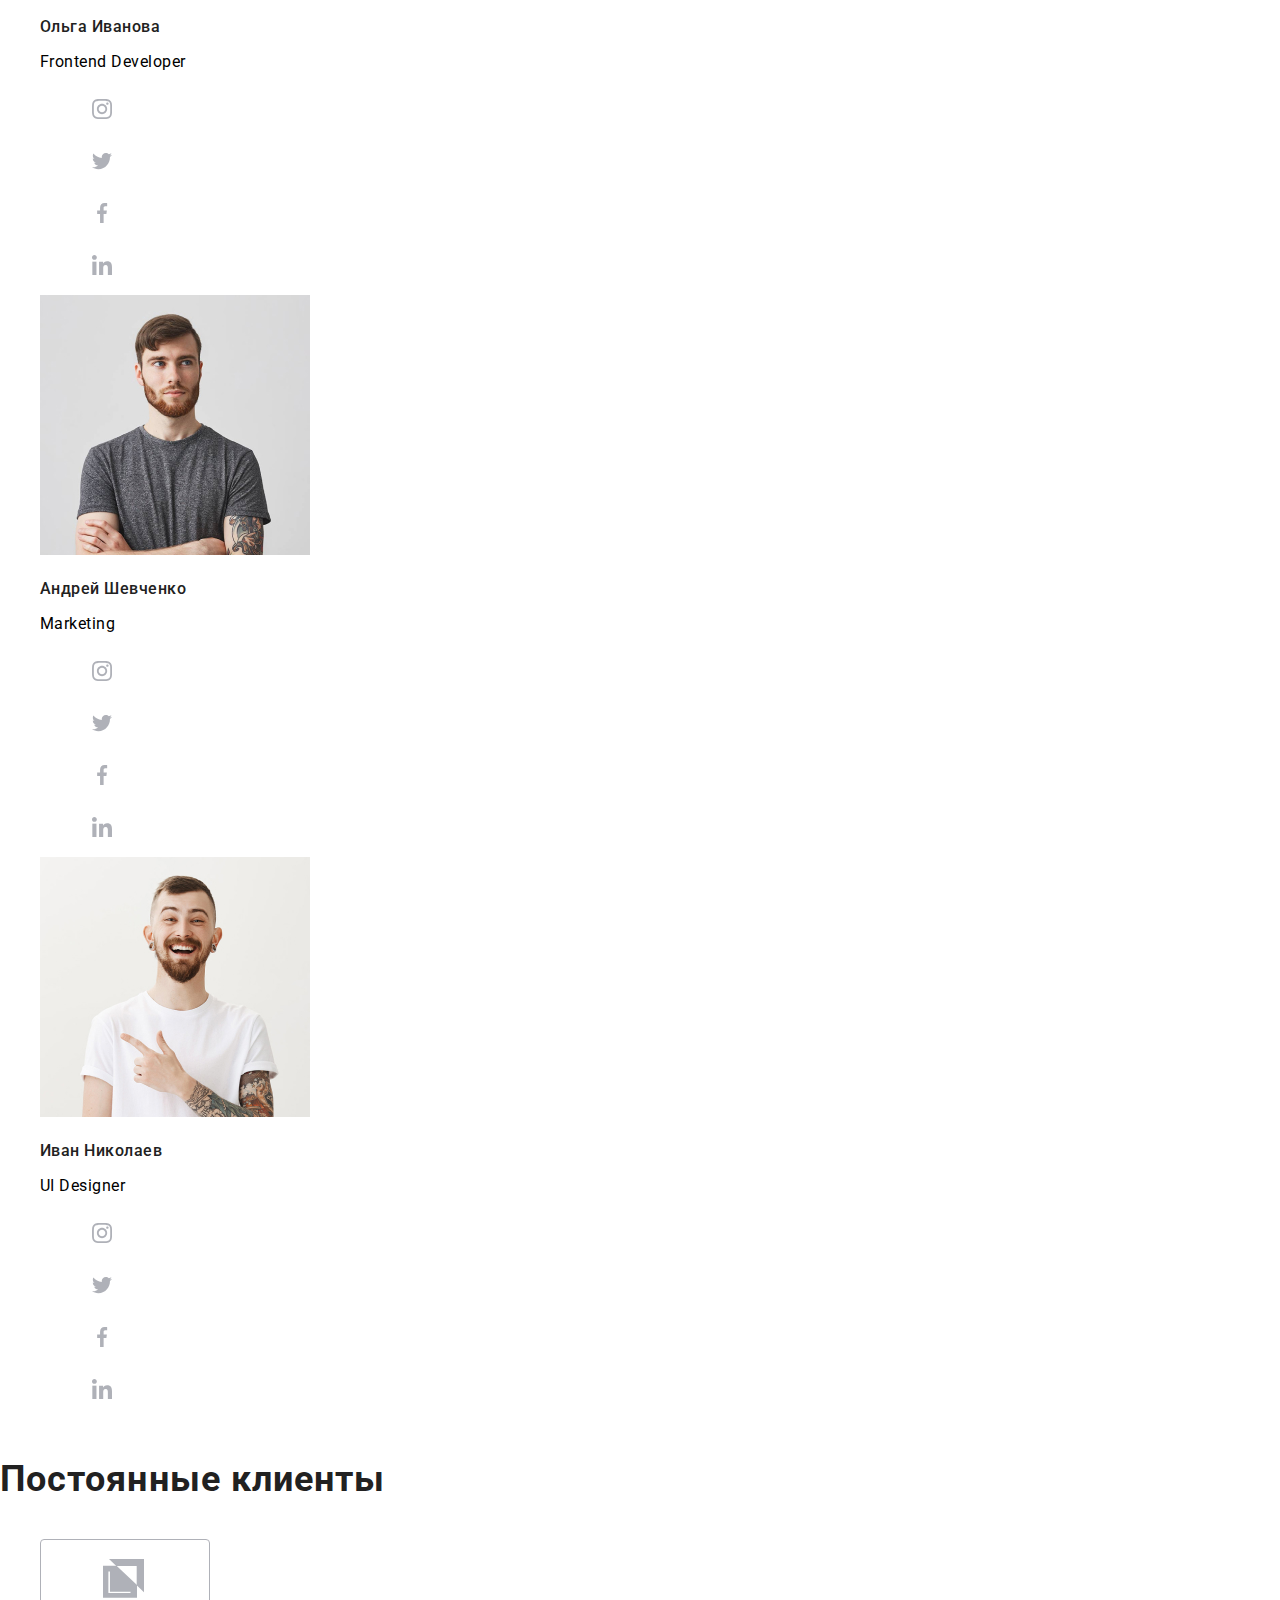
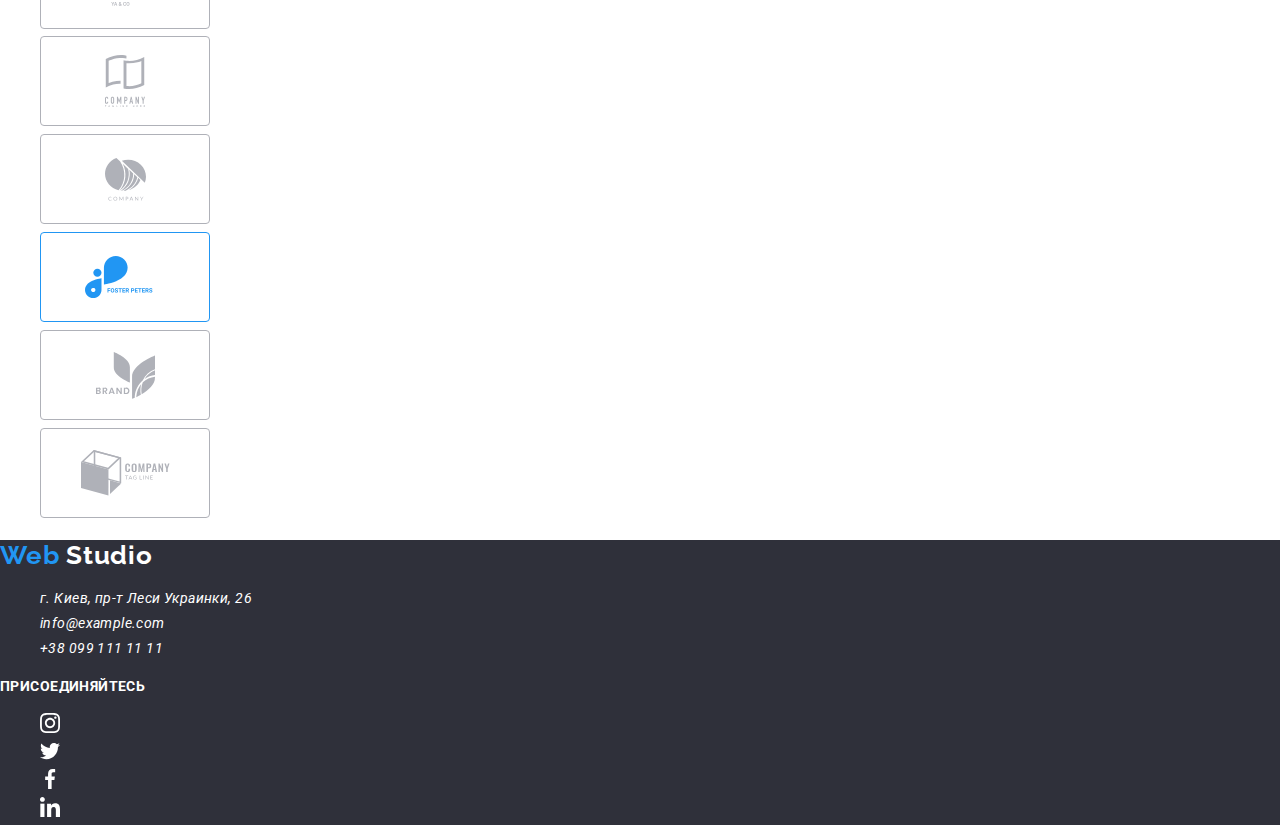
==== commit 3e050a20: "URL" ====
--- a/index.html
+++ b/index.html
@@ -15,7 +15,7 @@
     <header>
       <!-- Навигация -->
       <nav>
-        <a href="index.html" class="logo link"
+        <a href="./index.html" class="logo link"
           >Web <span class="logo-color">Studio</span>
         </a>
         <ul class="navi">
@@ -23,7 +23,7 @@
             <a href="" class="navi-link link">Студия</a>
           </li>
           <li class="navi-item">
-            <a href="portfolio.html" class="navi-link link">Портфолио</a>
+            <a href="./portfolio.html" class="navi-link link">Портфолио</a>
           </li>
           <li class="navi-item">
             <a href="" class="navi-link link">Контакты</a>
--- a/css/styles.css
+++ b/css/styles.css
@@ -61,7 +61,8 @@
   text-align: center;
   letter-spacing: 0.03em;
   background: #f5f4fa;
-  border-color: #f5f4fa;
+  /* border-color: #f5f4fa; */
+  border-color: transparent;
   border-radius: 4px;
   color: var(--primary-title-color);
 }
@@ -70,12 +71,13 @@
   font-weight: bold;
   font-size: 16px;
   line-height: 1.87;
-  display: flex;
+  /* display: flex;
   align-items: center;
-  text-align: center;
+  text-align: center; */
   letter-spacing: 0.06em;
   background-color: var(--accent-color);
   border-radius: 4px;
+  border-color: transparent;
   color: var(--primary-white-color);
   cursor: pointer;
 }
@@ -83,7 +85,8 @@
 .btn:hover,
 .btn:focus {
   background-color: var(--accent-color);
-  border-color: var(--accent-color);
+  /* border-color: var(--accent-color); */
+  border-color: transparent;
   color: var(--primary-white-color);
   cursor: pointer;
 }
